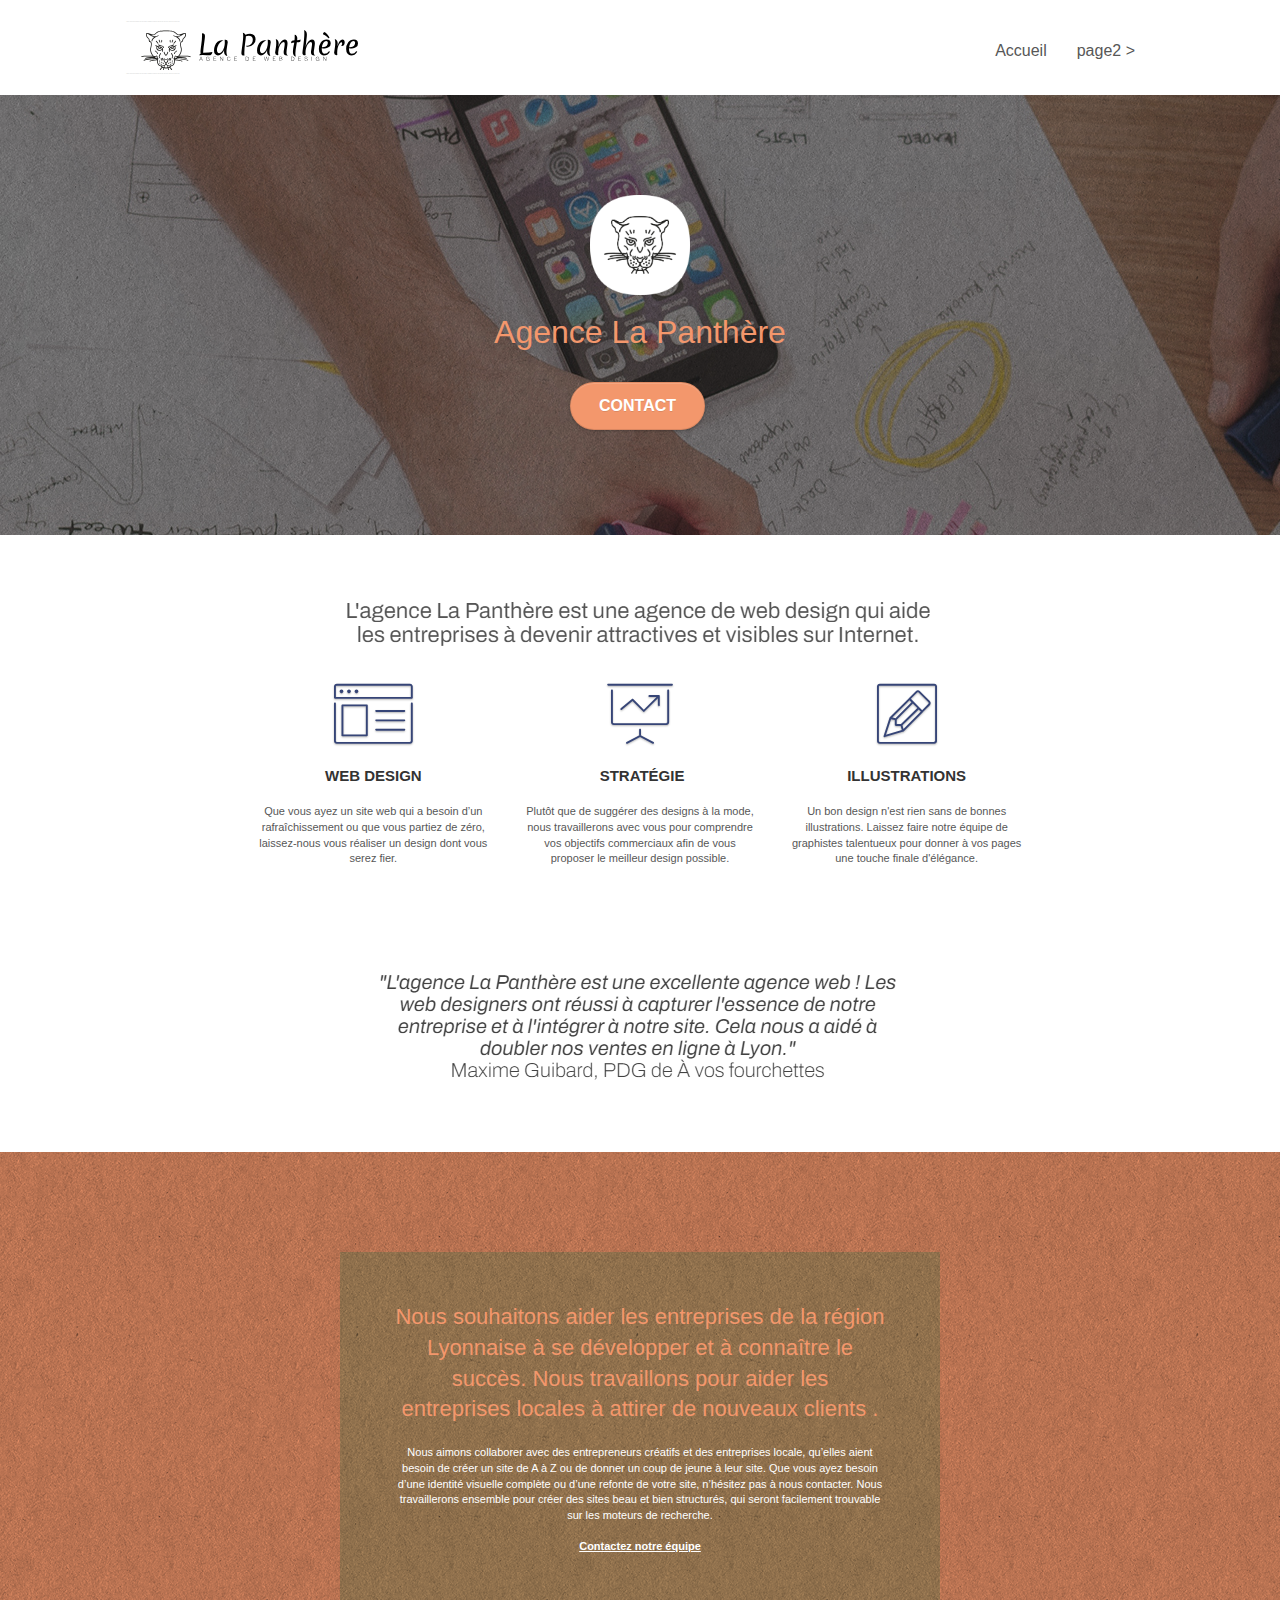
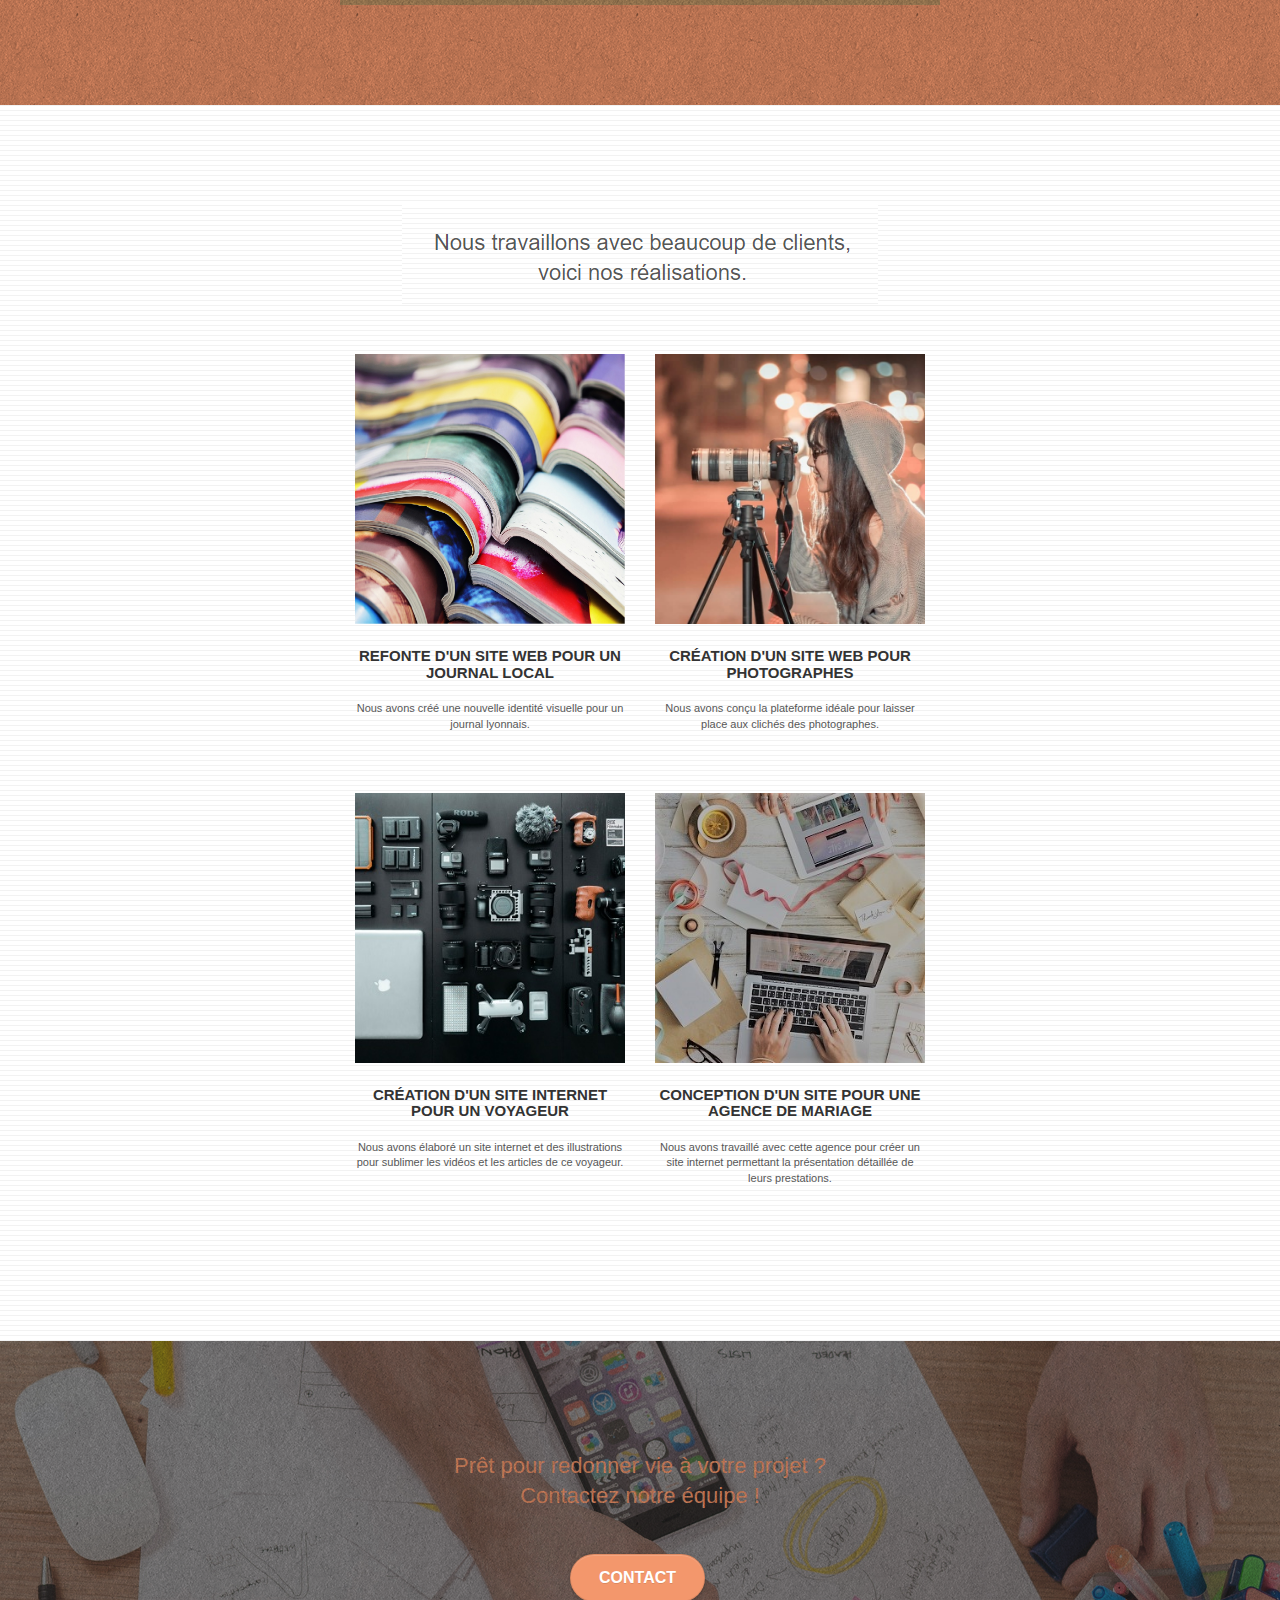
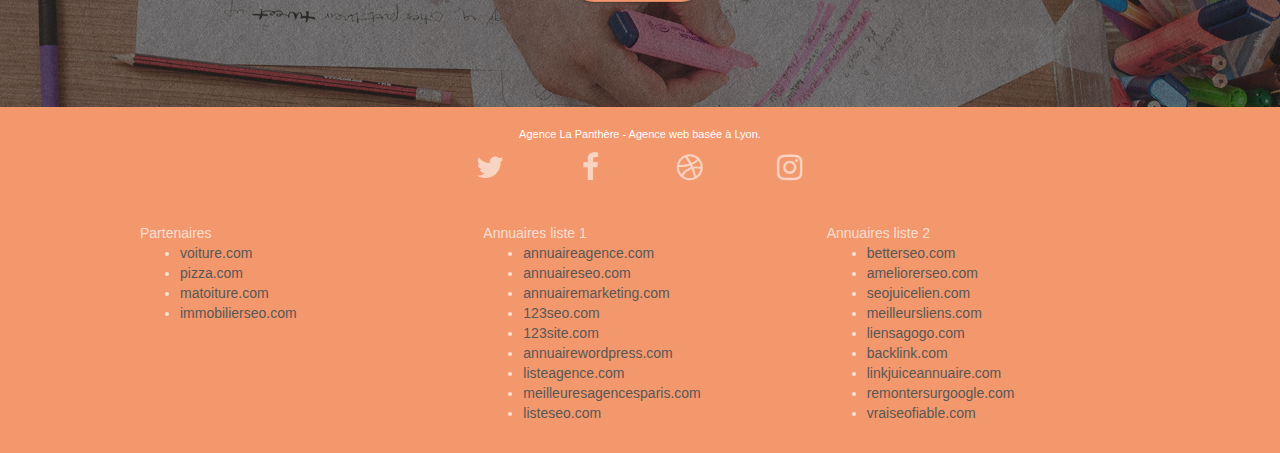
==== index.html @ a8683367 "first commit" ====
<!doctype html>
<html lang="Default">
<head>
    <meta charset="utf-8">
    <meta name="keywords" content="seo, google, site web, site internet, agence design paris, agence design, agence design,agence design,agence design,agence design,agence design,agence design,agence design,agence design">
    <meta name="description" content="">
    <meta name="viewport" content="width=device-width, initial-scale=1.0, viewport-fit=cover">
    <link rel="shortcut icon" type="image/png" href="favicon.jpg">
    
	<link rel="stylesheet" type="text/css" href="./css/bootstrap.css">
	<link rel="stylesheet" type="text/css" href="style.css">
	<link rel="stylesheet" type="text/css" href="./css/font-awesome.css">
	<link rel="stylesheet" type="text/css" href="./css/et-line.css">
	
    
	<script src="./js/jquery-2.1.0.js"></script>
	<script src="./js/bootstrap.js"></script>
	<script src="./js/blocs.js"></script>
	<script src="./js/jquery.touchSwipe.js" defer></script>
	<script src="./js/gmaps.js"></script>

    <title>.</title>

    
<!-- Analytics -->
 
<!-- Analytics END -->
    
</head>
<body>
<!-- Principal conteneur -->
<div class="page-container">
    
<!-- bloc-0 -->
<div class="bloc bgc-white l-bloc " id="bloc-0">
	<div class="container bloc-sm">

		<nav class="navbar row">
			<div class="navbar-header">
				<div class="keywords" style="color:#cccccc;font-size:1px;">Agence web à paris, stratégie web, web design, illustrations, design de site web, site web, web, internet, site internet, site</div>
				<a class="navbar-brand" href="index.html"><img src="img/agence-la-panthere-monochrome.svg" alt="paris web design logo agence web meilleure agence" height="40" /></a>
				<div class="keywords" style="color:#cccccc;font-size:1px;">Agence web à paris, stratégie web, web design, illustrations, design de site web, site web, web, internet, site internet, site</div>
				<button id="nav-toggle" type="button" class="ui-navbar-toggle navbar-toggle" data-toggle="collapse" data-target=".navbar-1">
					<span class="sr-only">Toggle navigation</span><span class="icon-bar"></span><span class="icon-bar"></span><span class="icon-bar"></span>
				</button>
			</div>
			<div class="collapse navbar-collapse navbar-1 special-dropdown-nav">
				<ul class="site-navigation nav navbar-nav">
					<li>
						<a href="index.html">Accueil</a>
					</li>
					<li>
					</li>
					<li>
						<a href="page2.html">page2 &gt;</a>
					</li>
				</ul>
			</div>
		</nav>
	</div>
</div>
<!-- bloc-0 END -->

<!-- bloc-1-presentation -->
<div class="bloc bgc-dark-slate-blue bg-banniere d-bloc bg-t-edge bloc-bg-texture texture-paper b-parallax" id="bloc-1-hero">
	<div class="container bloc-lg">
		<div class="row tight-width-whitespace">
			<div class="col-sm-12">
				<img src="img/logo.png" class="center-block image-resize-mode" width="100" alt="Agence La Panthère, agence web paris, création logo paris" />
				<h1 class="text-center hero-bloc-text tc-white ">
					Agence La Panthère
				</h1>
				<div class="text-center">
					<a href="page2.html" class="btn btn-lg btn-clean btn-rd cta-hero btn-atomic-tangerine" id="cta-hero">Contact</a>
				</div>
			</div>
		</div>
	</div>
</div>
<!-- bloc-1-presentation END -->

<!-- bloc-2-services -->
<div class="bloc bgc-white l-bloc" id="bloc-2-services">
	<div class="container bloc-md">
		<div class="row">
			<div class="col-sm-12 text-center">
				<img alt="agence web, agence web paris, web design paris, stratégie web" src="img/title.png" />
			</div>
		</div>
		<div class="row voffset-lg med-width-whitespace">
			<div class="col-sm-4">
				<div class="text-center">
					<span class="et-icon-browser sm-shadow icon-dark-slate-blue icons icon-lg"></span>
				</div>
				<h3 class="mg-md text-center">
					Web design
				</h3>
				<p class="text-center ">
					Que vous ayez un site web qui a besoin d&rsquo;un rafraîchissement ou que vous partiez de zéro, laissez-nous vous réaliser un design dont vous serez fier.
				</p>
			</div>
			<div class="col-sm-4">
				<div class="text-center">
					<span class="et-icon-presentation sm-shadow icon-dark-slate-blue icons icon-lg"></span>
				</div>
				<h3 class="mg-md text-center">
					&nbsp;Stratégie
				</h3>
				<p class="text-center ">
					Plutôt que de suggérer des designs à la mode, nous travaillerons avec vous pour comprendre vos objectifs commerciaux afin de vous proposer le meilleur design possible.<br>
				</p>
			</div>
			<div class="col-sm-4">
				<div class="text-center">
					<span class="et-icon-edit sm-shadow icon-dark-slate-blue icons icon-lg"></span>
				</div>
				<h3 class="mg-md text-center">
					Illustrations
				</h3>
				<p class="text-center ">
					Un bon design n'est rien sans de bonnes illustrations. Laissez faire notre équipe de graphistes talentueux pour donner à vos pages une touche finale d'élégance.
				</p>
			</div>
		</div>
		<div class="row voffset-lg voffset">
			<div class="col-xs-12 col-md-8 col-md-offset-2 text-center">
				<img alt="agence web, agence web paris, web design paris, stratégie web" src="img/citation.png" />

			</div>
		</div>
	</div>
</div>
<!-- bloc-2-services END -->

<!-- bloc-3-what-i-do -->
<div class="bloc tc-white bgc-atomic-tangerine bg-presentation d-bloc bloc-bg-texture texture-paper b-parallax" id="bloc-3-what-i-do">
	<div class="container bloc-lg">
		<div class="row tight-width-whitespace black-background">
			<div class="col-sm-12">
				<h2 class="mg-md text-center tc-white">
					Nous souhaitons aider les entreprises de la région Lyonnaise à se développer et à connaître le succès. Nous travaillons pour aider les entreprises locales à attirer de nouveaux clients .<br>
				</h2>
				<p class="text-center white">
					Nous aimons collaborer avec des entrepreneurs créatifs et des entreprises locale, qu’elles aient besoin de créer un site de A à Z ou de donner un coup de jeune à leur site. Que vous ayez besoin d’une identité visuelle complète ou d’une refonte de votre site, n’hésitez pas à nous contacter. Nous travaillerons ensemble pour créer des sites beau et bien structurés, qui seront facilement trouvable sur les moteurs de recherche. <br><br><a class="ltc-white bold-link" href="page2.html">Contactez notre équipe</a><br>
				</p>
			</div>
		</div>
	</div>
</div>
<!-- bloc-3-what-i-do END -->

<!-- bloc-4-portfolio -->
<div class="bloc bgc-white bg-lines-h2-bg bg-repeat l-bloc" id="bloc-4-portfolio">
	<div class="container bloc-lg">
		<div class="row">
			<div class="col-sm-12 text-center">
				<img alt="agence web, agence web paris, web design paris, stratégie web" src="img/title2.png" />
			</div>
		</div>
		<div class="row tight-width-whitespace portfolio-row">
			<div class="col-sm-6">
				<a href="#" data-lightbox="img/1.jpg" data-gallery-id="gallery-1" data-caption="Refonte d'un site web pour un journal local" data-frame="snapshot-lb"><img src="img/1.jpg" alt="paris web design logo agence web meilleure agence et refonte site web journal" class="img-responsive portfolio-thumb" /></a>
				<h3 class="mg-md text-center">
					Refonte d'un site web pour un journal local
				</h3>
				<p class="text-center">
					Nous avons créé une nouvelle identité visuelle pour un journal lyonnais.
				</p>
			</div>
			<div class="col-sm-6">
				<a href="#" data-lightbox="img/2.jpg" data-gallery-id="gallery-1" data-caption="Création d'un site web pour photographes" data-frame="snapshot-lb"><img src="img/2.jpg" class="img-responsive portfolio-thumb" alt="paris web design logo agence web meilleure agence, Création d'un site web pour photographes" /></a>
				<h3 class="mg-md text-center">
					Création d'un site web pour photographes
				</h3>
				<p class="text-center">
					Nous avons conçu la plateforme idéale pour laisser place aux clichés des photographes.
				</p>
			</div>
		</div>
		<div class="row tight-width-whitespace portfolio-row">
			<div class="col-sm-6">
				<a href="#" data-lightbox="img/3.bmp" data-gallery-id="gallery-1" data-caption="Création d'un site internet pour un voyageur" data-frame="snapshot-lb"><img src="img/3.bmp" class="img-responsive portfolio-thumb" alt="paris web design logo agence web meilleure agence, Création d'un site web pour voyageur"/></a>
				<h3 class="mg-md text-center">
					Création d'un site internet pour un voyageur
				</h3>
				<p class="text-center">
					Nous avons élaboré un site internet et des illustrations pour sublimer les vidéos et les articles de ce voyageur.
				</p>
			</div>
			<div class="col-sm-6">
				<a href="#" data-lightbox="img/4.bmp" data-gallery-id="gallery-1" data-caption="Conception d'un site pour une agence de mariage" data-frame="snapshot-lb"><img src="img/4.bmp" class="img-responsive portfolio-thumb" alt="paris web design logo agence web meilleure agence, Création d'un site web pour agence de mariage" /></a>
				<h3 class="mg-md text-center">
					Conception d'un site pour une agence de mariage
				</h3>
				<p class="text-center">
					Nous avons travaillé avec cette agence pour créer un site internet permettant la présentation détaillée de leurs prestations.
				</p>
			</div>
		</div>
	</div>
</div>
<!-- bloc-4-portfolio END -->

<!-- bloc-5-cta -->
<div class="bloc bgc-dark-slate-blue bg-banniere d-bloc bloc-bg-texture texture-paper" id="bloc-5-cta">
	<div class="container bloc-lg">
		<div class="row">
			<h2 class="mg-md text-center tc-white">
				Prêt pour redonner vie à votre projet ?<br>Contactez notre équipe !
			</h2>
			<div class="col-sm-12 text-center">
				<a href="page2.html" class="btn btn-atomic-tangerine btn-clean btn-rd btn-lg cta-hero">Contact</a>
			</div>
		</div>
	</div>
</div>
<!-- bloc-5-cta END -->

<!-- Footer - bloc-8 -->
<div class="bloc bgc-atomic-tangerine d-bloc" id="bloc-8">
	<div class="container bloc-sm">
		<div class="row">
			<div class="col-sm-12">
				<p class="text-center white">
					Agence La Panthère - Agence web basée à Lyon.<br>
				</p>
				<div class="row row-no-gutters social">
					<div class="col-sm-3">
						<div class="text-center">
							<a class="social" href="index.html"><span class="fa fa-twitter icon-md"></span></a>
						</div>
					</div>
					<div class="col-sm-3">
						<div class="text-center">
							<a class="social" href="index.html"><span class="fa fa-facebook icon-md"></span></a>
						</div>
					</div>
					<div class="col-sm-3">
						<div class="text-center">
							<a class="social" href="index.html"><span class="fa fa-dribbble icon-md"></span></a>
						</div>
					</div>
					<div class="col-sm-3">
						<div class="text-center">
							<a class="social" href="index.html"><span class="fa fa-instagram icon-md"></span></a>
						</div>
					</div>
					<div class="keywords" style="color:#F3976C;">Agence web à paris, stratégie web, web design, illustrations, design de site web, site web, web, internet, site internet, site</div>
				</div>
				<div class="row">
					<div class="col-sm-4">
						Partenaires
							<ul>
								<li><a href="voiture.com">voiture.com</a></li>
								<li><a href="pizza.com">pizza.com</a></li>
								<li><a href="matoiture.com">matoiture.com</a></li>
								<li><a href="immobilierseo.com">immobilierseo.com</a></li>
							</ul>		
					</div>
					<div class="col-sm-4">
						Annuaires liste 1
						<ul>
							<li><a href="annuaireagence.com">annuaireagence.com</a></li>
							<li><a href="annuaireseo.com">annuaireseo.com</a></li>
							<li><a href="annuairemarketing.com">annuairemarketing.com</a></li>
							<li><a href="123seoture.com">123seo.com</a></li>
							<li><a href="123site.com">123site.com</a></li>
							<li><a href="annuairewordpress.com">annuairewordpress.com</a></li>
							<li><a href="listeagence.com">listeagence.com</a></li>
							<li><a href="meilleuresagencesparis.com">meilleuresagencesparis.com</a></li>
							<li><a href="listeseo.com">listeseo.com</a></li>
						</ul>
					</div>
					<div class="col-sm-4">
						Annuaires liste 2
						<ul>
							<li><a href="betterseo.com">betterseo.com</a></li>
							<li><a href="ameliorerseo.com">ameliorerseo.com</a></li>
							<li><a href="seojuicelien.com">seojuicelien.com</a></li>
							<li><a href="meilleursliens.com">meilleursliens.com</a></li>
							<li><a href="liensagogo.com">liensagogo.com</a></li>
							<li><a href="backlink.com">backlink.com</a></li>
							<li><a href="linkjuiceannuaire.com">linkjuiceannuaire.com</a></li>
							<li><a href="remontersurgoogle.com">remontersurgoogle.com</a></li>
							<li><a href="vraiseofiable.com">vraiseofiable.com</a></li>
						</ul>
					</div>
				</div>
			</div>
		</div>
	</div>
</div>
<!-- Footer - bloc-8 END -->

</div>
<!-- Principal conteneur END -->
    

</body>
</html>
---- style.css ----
body {
    margin: 0;
    padding: 0;
    background: #FFF;
    overflow-x: hidden;
    -webkit-font-smoothing: antialiased;
    -moz-osx-font-smoothing: grayscale;
}

a,
button {
    transition: all .3s ease-in-out;
    outline: none!important;
}

a:hover {
    text-decoration: none;
    cursor: pointer;
}

#page-loading-blocs-notifaction {
    position: fixed;
    top: 0;
    bottom: 0;
    width: 100%;
    z-index: 100000;
    background: #FFFFFF url("img/pageload-spinner.gif") no-repeat center center;
}

.bloc {
    width: 100%;
    clear: both;
    background: 50% 50% no-repeat;
    padding: 0 50px;
    -webkit-background-size: cover;
    -moz-background-size: cover;
    -o-background-size: cover;
    background-size: cover;
    position: relative;
}

.bloc .container {
    padding-left: 0;
    padding-right: 0;
}

.bloc-lg {
    padding: 100px 50px;
}

.bloc-md {
    padding: 50px;
}

.bloc-sm {
    padding: 20px 50px;
}

.bg-center,
.bg-l-edge,
.bg-r-edge,
.bg-t-edge,
.bg-b-edge,
.bg-tl-edge,
.bg-bl-edge,
.bg-tr-edge,
.bg-br-edge,
.bg-repeat {
    -webkit-background-size: auto!important;
    -moz-background-size: auto!important;
    -o-background-size: auto!important;
    background-size: auto!important;
}

.bg-repeat {
    background: repeat;
}

.bg-t-edge {
    background: top no-repeat;
}

.bloc-bg-texture::before {
    content: "";
    background-size: 2px 2px;
    position: absolute;
    top: 0;
    bottom: 0;
    left: 0;
    right: 0;
}

.texture-paper::before {
    background: url("img/texture-paper.png");
    background-size: 280px 280px;
}

.b-parallax {
    background-attachment: fixed;
}

.d-bloc {
    color: rgba(255, 255, 255, .7);
}

.d-bloc button:hover {
    color: rgba(255, 255, 255, .9);
}

.d-bloc .icon-round,
.d-bloc .icon-square,
.d-bloc .icon-rounded,
.d-bloc .icon-semi-rounded-a,
.d-bloc .icon-semi-rounded-b {
    border-color: rgba(255, 255, 255, .9);
}

.d-bloc .divider-h span {
    border-color: rgba(255, 255, 255, .2);
}

.d-bloc .a-btn,
.d-bloc .navbar a,
.d-bloc .navbar-brand,
.d-bloc a .icon-sm,
.d-bloc a .icon-md,
.d-bloc a .icon-lg,
.d-bloc a .icon-xl,
.d-bloc h1 a,
.d-bloc h2 a,
.d-bloc h3 a,
.d-bloc h4 a,
.d-bloc h5 a,
.d-bloc h6 a,
.d-bloc p a {
    color: rgba(255, 255, 255, .6);
}

.d-bloc .a-btn:hover,
.d-bloc .navbar a:hover,
.d-bloc .navbar-brand:hover,
.d-bloc a:hover .icon-sm,
.d-bloc a:hover .icon-md,
.d-bloc a:hover .icon-lg,
.d-bloc a:hover .icon-xl,
.d-bloc h1 a:hover,
.d-bloc h2 a:hover,
.d-bloc h3 a:hover,
.d-bloc h4 a:hover,
.d-bloc h5 a:hover,
.d-bloc h6 a:hover,
.d-bloc p a:hover {
    color: rgba(255, 255, 255, 1);
}

.d-bloc .navbar-toggle .icon-bar {
    background: rgba(255, 255, 255, 1);
}

.d-bloc .btn-wire,
.d-bloc .btn-wire:hover {
    color: rgba(255, 255, 255, 1);
    border-color: rgba(255, 255, 255, 1);
}

.d-bloc .panel {
    color: rgba(0, 0, 0, .5);
}

.d-bloc .panel button:hover {
    color: rgba(0, 0, 0, .7);
}

.d-bloc .panel icon {
    border-color: rgba(0, 0, 0, .7);
}

.d-bloc .panel .divider-h span {
    border-color: rgba(0, 0, 0, .1);
}

.d-bloc .panel .a-btn {
    color: rgba(0, 0, 0, .6);
}

.d-bloc .panel .a-btn:hover {
    color: rgba(0, 0, 0, 1);
}

.d-bloc .panel .btn-wire,
.d-bloc .panel .btn-wire:hover {
    color: rgba(0, 0, 0, .7);
    border-color: rgba(0, 0, 0, .3);
}

.d-bloc .panel,
.l-bloc {
    color: rgba(0, 0, 0, .5);
}

.d-bloc .panel button:hover,
.l-bloc button:hover {
    color: rgba(0, 0, 0, .7);
}

.l-bloc .icon-round,
.l-bloc .icon-square,
.l-bloc .icon-rounded,
.l-bloc .icon-semi-rounded-a,
.l-bloc .icon-semi-rounded-b {
    border-color: rgba(0, 0, 0, .7);
}

.d-bloc .panel .divider-h span,
.l-bloc .divider-h span {
    border-color: rgba(0, 0, 0, .1);
}

.d-bloc .panel .a-btn,
.l-bloc .a-btn,
.l-bloc .navbar a,
.l-bloc .navbar-brand,
.l-bloc a .icon-sm,
.l-bloc a .icon-md,
.l-bloc a .icon-lg,
.l-bloc a .icon-xl,
.l-bloc h1 a,
.l-bloc h2 a,
.l-bloc h3 a,
.l-bloc h4 a,
.l-bloc h5 a,
.l-bloc h6 a,
.l-bloc p a {
    color: rgba(0, 0, 0, .6);
}

.d-bloc .panel .a-btn:hover,
.l-bloc .a-btn:hover,
.l-bloc .navbar a:hover,
.l-bloc .navbar-brand:hover,
.l-bloc a:hover .icon-sm,
.l-bloc a:hover .icon-md,
.l-bloc a:hover .icon-lg,
.l-bloc a:hover .icon-xl,
.l-bloc h1 a:hover,
.l-bloc h2 a:hover,
.l-bloc h3 a:hover,
.l-bloc h4 a:hover,
.l-bloc h5 a:hover,
.l-bloc h6 a:hover,
.l-bloc p a:hover {
    color: rgba(0, 0, 0, 1);
}

.l-bloc .navbar-toggle .icon-bar {
    color: rgba(0, 0, 0, .6);
}

.d-bloc .panel .btn-wire,
.d-bloc .panel .btn-wire:hover,
.l-bloc .btn-wire,
.l-bloc .btn-wire:hover {
    color: rgba(0, 0, 0, .7);
    border-color: rgba(0, 0, 0, .3);
}

.voffset {
    margin-top: 30px;
}

.voffset-lg {
    margin-top: 80px;
}

.row-no-gutters {
    margin-right: 0;
    margin-left: 0;
}

.row.row-no-gutters > [class^="col-"],
.row.row-no-gutters > [class*=" col-"] {
    padding-right: 0;
    padding-left: 0;
}

#bloc-1-hero h1 {
    font-size: 32px;
}

.navbar {
    margin-bottom: 0;
    z-index: 1;
}

.navbar-brand {
    height: auto;
    padding: 3px 15px;
    font-size: 25px;
    font-weight: normal;
    font-weight: 600;
    line-height: 44px;
}

.navbar-brand img {
    max-height: 200px;
    margin: 0 5px 0 0;
    display: inline;
}

.navbar-brand img[src$=svg] {
    min-width: 100px;
}

.nav-center .navbar-brand img {
    margin: 0;
}

.navbar .nav {
    padding-top: 2px;
    margin-right: -16px;
    float: right;
    z-index: 1;
}

.nav > li {
    float: left;
    margin-top: 4px;
    font-size: 16px;
}

.navbar-nav .open .dropdown-menu > li > a {
    text-align: inherit;
}

.nav > li a:hover,
.nav > li a:focus {
    background: transparent;
}

.navbar-toggle {
    margin: 10px 10px 0 0;
    border: 0px;
}

.navbar-toggle:hover {
    background: transparent!important;
}

.navbar-toggle .icon-bar {
    background-color: rgba(0, 0, 0, .5);
    width: 26px;
}

.nav-invert .navbar .nav {
    float: left;
}

.nav-invert .navbar-header,
.nav-invert .navbar-brand {
    float: right;
    position: relative;
    z-index: 2;
}

@media (min-width: 768px) {
    .site-navigation {
        position: absolute;
        top: 50%;
        right: 20px;
        transform: translate(0, -50%);
        -webkit-transform: translateY(-50%);
    }
    .nav > li .dropdown-menu a,
    .nav > li .dropdown-menu a:hover {
        color: #484848;
    }
    .nav-invert .site-navigation {
        left: 0;
        right: 0;
    }
    .nav-center {
        text-align: center;
    }
    .nav-center .navbar-header {
        width: 100%;
    }
    .nav-center .navbar-header,
    .nav-center .navbar-brand,
    .nav-center .nav > li {
        float: none;
        display: inline-block;
    }
    .nav-center .site-navigation {
        position: relative;
        width: 100%;
        right: 0;
        margin-right: 0px;
        margin-top: 20px;
    }
    .nav-center.mini-nav .navbar-toggle {
        float: none;
        margin: 10px auto 0;
    }
}

.nav > li > .dropdown a {
    background: none!important;
    display: block;
    padding: 14px 15px;
}

nav .caret {
    margin: 0 5px;
}

.dropdown-menu .dropdown-menu {
    top: -8px;
    left: 100%;
}

.dropdown-menu .dropmenu-flow-right {
    top: 100%;
    left: 0;
    margin-left: -1px;
    border-top-left-radius: 0;
    border-top-right-radius: 0;
}

.dropdown-menu .dropdown span {
    border: 4px solid black;
    border-top-color: transparent;
    border-right-color: transparent;
    border-bottom-color: transparent;
    margin: 6px -5px 0 0!important;
    float: right;
}

.mg-md {
    margin-top: 10px;
    margin-bottom: 20px;
}

.mg-lg {
    margin-top: 10px;
    margin-bottom: 40px;
}

.btn {
    margin: 0 5px 5px 0;
}

.btn.pull-right {
    margin: 0 0 5px 5px;
}

.btn-d,
.btn-d:hover,
.btn-d:focus {
    color: #FFF;
    background: rgba(0, 0, 0, .3);
}

button {
    outline: none!important;
}

.btn-rd {
    border-radius: 40px;
}

.btn-clean {
    border: 1px solid rgba(0, 0, 0, .08);
    border-bottom-color: rgba(0, 0, 0, .1);
    text-shadow: 0 1px 0 rgba(0, 0, 1, .1);
    box-shadow: 0 1px 3px rgba(0, 0, 1, .25), inset 0 1px 0 0 rgba(255, 255, 255, .15);
}

.icon-md {
    font-size: 30px!important;
}

.icon-lg {
    font-size: 60px!important;
}

.sm-shadow {
    text-shadow: 0 1px 2px rgba(0, 0, 0, .3);
}

.panel-sq,
.panel-sq .panel-heading,
.panel-sq .panel-footer {
    border-radius: 0;
}

.panel-rd {
    border-radius: 30px;
}

.panel-rd .panel-heading {
    border-radius: 29px 29px 0 0;
}

.panel-rd .panel-footer {
    border-radius: 0 0 29px 29px;
}

.form-control {
    border-color: rgba(0, 0, 0, .1);
    box-shadow: none;
}

.scrollToTop {
    width: 40px;
    height: 40px;
    position: fixed;
    bottom: 20px;
    right: 20px;
    opacity: 0;
    z-index: 500;
    transition: all .3s ease-in-out;
}

.scrollToTop span {
    margin-top: 6px;
}

.showScrollTop {
    font-size: 14px;
    opacity: 1;
}

a[data-lightbox] {
    position: relative;
    display: block;
    text-align: center;
}

a[data-lightbox]:hover::before {
    content: "+";
    font-family: "HelveticaNeue-Light", "Helvetica Neue Light", "Helvetica Neue", Helvetica, Arial;
    font-size: 32px;
    width: 50px;
    height: 50px;
    margin-left: -25px;
    border-radius: 50%;
    background: rgba(0, 0, 0, .6);
    color: #FFF;
    font-weight: 100;
    z-index: 1;
    position: absolute;
    top: 50%;
    transform: translateY(-50%);
    -webkit-transform: translateY(-50%);
}

a[data-lightbox]:hover img {
    opacity: 0.6;
    -webkit-animation-fill-mode: none;
    animation-fill-mode: none;
}

#lightbox-modal {
    display: flex;
    align-items: center;
}

#lightbox-modal .modal-dialog {
    width: 90%;
    max-width: 900px;
    margin: 0 auto 0;
}

#lightbox-modal .modal-dialog img {
    max-height: 90vh;
    margin: 0 auto;
}

.lightbox-caption {
    padding: 20px;
    color: #FFF;
    background: rgba(0, 0, 0, .5);
    position: absolute;
    left: 15px;
    right: 15px;
    bottom: 5px;
}

.close-lightbox {
    color: #FFF;
    font-size: 30px;
    position: absolute;
    top: 20px;
    right: 20px;
    z-index: 20;
    background: rgba(0, 0, 0, .5);
    border: none;
    line-height: 30px;
    padding: 0 9px 5px;
    opacity: 0.3;
}

.close-lightbox:hover,
.next-lightbox:hover,
.prev-lightbox:hover {
    opacity: 1.0;
    color: #FFF;
}

.next-lightbox,
.prev-lightbox {
    font-size: 20px;
    color: rgba(255, 255, 255, .9);
    background: rgba(0, 0, 0, .5);
    transition: all .2s ease-in-out;
    position: absolute;
    top: 45%;
    z-index: 1;
    opacity: 0.4;
}

.next-lightbox {
    padding: 6px 8px 1px 13px;
    right: 25px;
}

.prev-lightbox {
    padding: 6px 13px 1px 10px;
    left: 25px;
}

.snapshot-lb .modal-body {
    padding-bottom: 45px;
}

.snapshot-lb .lightbox-caption {
    padding: 0;
    color: rgba(0, 0, 0, .5);
    background: none;
}

h1,
h2,
h3,
h4,
h5,
h6,
p,
label,
.btn,
a {
    font-family: "helvetica";
    font-weight: 400;
    color: #575757!important;
}

.container {
    max-width: 1000px;
}

.hero-bloc-text {
    font-size: 38px;
}

.hero-bloc-text-sub {
    font-size: 36px;
}

.statement-bloc-text {
    line-height: 26px;
    font-style: italic;
    font-size: 20px;
    text-align: center;
    font-weight: lighter;
    max-width: 520px;
    margin: auto auto auto auto;
}

p {
    font-size: 11px;
}

.tight-width-whitespace {
    max-width: 600px;
    margin: auto auto auto auto;
}

.h1 {
    font-size: 20px;
    font-family: "Open Sans";
}

.cta-hero {
    margin-top: 22px;
    color: #FFFFFF!important;
    text-transform: uppercase;
    padding: 12px 28px 12px 28px;
    font-size: 16px;
    font-weight: 700;
}

.social {
    max-width: 400px;
    margin: auto auto auto auto;
}

h2 {
    font-size: 22px;
    line-height: 1.4em;
}

h3 {
    font-size: 15px;
    text-transform: uppercase;
    font-weight: 700;
    color: #333333!important;
}

.med-width-whitespace {
    max-width: 800px;
    margin: auto auto auto auto;
    box-shadow: 0px 0px 0px #000000;
}

h1 {
    color: #333333!important;
}

h4 {
    color: #333333!important;
}

.icons {
    margin-bottom: 14px;
    margin-top: 24px;
}

.white {
    color: #FFFFFF!important;
}

.portfolio-thumb {
    margin-bottom: 24px;
}

.portfolio-row {
    margin-bottom: 44px;
    margin-top: 50px;
}

.avatar {
    box-shadow: 0px 4px 9px rgba(0, 0, 0, 0.3);
}

.black-background {
    background-color: rgba(165, 147, 99, 0.7);
    padding: 40px 40px 40px 40px;
}

.bold-link {
    font-weight: 900;
    text-decoration: underline!important;
}

.bgc-white {
    background-color: #FFFFFF;
}

.bgc-dark-slate-blue {
    background-color: #364577;
}

.bgc-atomic-tangerine {
    background-color: #F3976C;
}

.tc-white {
    color: #F3976C!important;
}

.btn-atomic-tangerine {
    background: #F3976C;
    color: #FFFFFF!important;
}

.btn-atomic-tangerine:hover {
    background: #c27956!important;
    color: #FFFFFF!important;
}

.ltc-white {
    color: #FFFFFF!important;
}

.ltc-white:hover {
    color: #cccccc!important;
}

.ltc-atomic-tangerine {
    color: #F3976C!important;
}

.ltc-atomic-tangerine:hover {
    color: #c27956!important;
}

.icon-dark-slate-blue {
    color: #364577!important;
    border-color: #364577!important;
}

.bg-dots-bg {
    background-image: url("img/dots-bg.png");
}

.bg-lines-h2-bg {
    background-image: url("img/lines-h2-bg.png");
}

.bg-banniere {
    background-image: url("img/agence-la-panthere.jpg");
}

.bg-presentation {
    background-image: url("img/image-de-presentation.bmp");
}

@media (max-width: 1024px) {
    .bloc {
        padding-left: 20px;
        padding-right: 20px;
    }
    .bloc.full-width-bloc,
    .bloc-tile-2.full-width-bloc .container,
    .bloc-tile-3.full-width-bloc .container,
    .bloc-tile-4.full-width-bloc .container {
        padding-left: 0;
        padding-right: 0;
    }
}

@media (max-width: 992px) and (min-width: 768px) {
    .navbar .nav {
        max-width: 80%
    }
    .nav-center.navbar .nav {
        max-width: 100%
    }
}

@media only screen and (min-device-width: 768px) and (max-device-width: 1024px) and (orientation: landscape) {
    .b-parallax {
        background-attachment: scroll;
    }
}

@media only screen and (min-device-width: 1024px) and (max-device-width: 1366px) and (-webkit-min-device-pixel-ratio: 1.5) {
    .b-parallax {
        background-attachment: scroll;
    }
}

@media (max-width: 991px) {
    .container {
        width: 100%;
    }
    .b-parallax {
        background-attachment: scroll;
    }
    .page-container,
    #hero-bloc {
        overflow-x: hidden;
        position: relative;
    }
    .bloc {
        padding-left: constant(safe-area-inset-left);
        padding-right: constant(safe-area-inset-right);
    }
    .bloc-group,
    .bloc-group .bloc {
        display: block;
        width: 100%;
    }
    .bloc-fill-screen .fill-bloc-top-edge,
    .bloc-fill-screen .fill-bloc-bottom-edge {
        padding: 0 20px;
        padding-left: constant(safe-area-inset-left);
        padding-right: constant(safe-area-inset-right);
    }
}

@media (max-width: 767px) {
    .page-container {
        overflow-x: hidden;
        position: relative;
    }
    h1,
    h2,
    h3,
    h4,
    h5,
    h6,
    p,
    #disqus_thread {
        padding-left: 10px!important;
        padding-right: 10px!important;
    }
    .b-parallax {
        background-attachment: scroll;
    }
    .navbar .nav {
        padding-top: 0;
        border-top: 1px solid rgba(0, 0, 0, .2);
        float: none!important;
    }
    .navbar.row {
        margin-left: 0;
        margin-right: 0;
    }
    .site-navigation {
        position: inherit;
        transform: none;
        -webkit-transform: none;
        -ms-transform: none;
    }
    .nav > li {
        margin-top: 0;
        border-bottom: 1px solid rgba(0, 0, 0, .1);
        background: rgba(0, 0, 0, .05);
        text-align: left;
        padding-left: 15px;
        width: 100%;
    }
    .nav > li:hover {
        background: rgba(0, 0, 0, .08);
    }
    .dropdown .dropdown a .caret {
        float: none;
        margin: 5px 0 0 10px!important;
        border: 4px solid black;
        border-bottom-color: transparent;
        border-right-color: transparent;
        border-left-color: transparent;
    }
    #hero-bloc .navbar .nav {
        background: rgba(0, 0, 0, .8);
    }
    #hero-bloc .navbar .nav a {
        color: rgba(255, 255, 255, .6);
    }
    .hero {
        padding: 50px 0;
    }
    .hero-nav {
        left: -1px;
        right: -1px;
    }
    .navbar-collapse {
        padding: 0;
        overflow-x: hidden;
        -webkit-box-shadow: none;
        box-shadow: none;
    }
    .navbar-brand img {
        max-height: 40px;
        width: auto;
    }
    .nav-invert .navbar-header {
        float: none;
        width: 100%;
    }
    .nav-invert .navbar-toggle {
        float: left;
        margin-left: 10px;
    }
    .bloc {
        padding-left: 0;
        padding-right: 0;
    }
    .bloc-xxl,
    .bloc-xl,
    .bloc-lg {
        padding: 40px 0;
    }
    .bloc-sm,
    .bloc-md {
        padding-left: 0;
        padding-right: 0;
    }
    .bloc-tile-2 .container,
    .bloc-tile-3 .container,
    .bloc-tile-4 .container,
    .bloc-fill-screen .fill-bloc-top-edge,
    .bloc-fill-screen .fill-bloc-bottom-edge {
        padding-left: 0;
        padding-right: 0;
    }
    .a-block {
        padding: 0 10px;
    }
    .btn-dwn {
        display: none;
    }
    .voffset {
        margin-top: 5px;
    }
    .voffset-md {
        margin-top: 20px;
    }
    .voffset-lg {
        margin-top: 30px;
    }
    form {
        padding: 5px;
    }
    .close-lightbox {
        display: inline-block;
    }
    .blocsapp-device-iphone5 {
        background-size: 216px 425px;
        padding-top: 60px;
        width: 216px;
        height: 425px;
    }
    .blocsapp-device-iphone5 img {
        width: 180px;
        height: 320px;
    }
}

@media (max-width: 400px) {
    .bloc {
        padding-left: 0;
        padding-right: 0;
    }
}

@media (max-width: 767px) {
    .bloc-mob-center-text {
        text-align: center;
    }
}
---- css/et-line.css ----
@font-face {
    font-family: et-line;
    src: url(../fonts/et-line.eot);
    src: url(../fonts/et-line.eot?#iefix) format('embedded-opentype'), url(../fonts/et-line.woff) format('woff'), url(../fonts/et-line.ttf) format('truetype'), url(../fonts/et-line.svg#et-line) format('svg');
    font-weight: 400;
    font-style: normal
}

.et-icon-adjustments,
.et-icon-alarmclock,
.et-icon-anchor,
.et-icon-aperture,
.et-icon-attachment,
.et-icon-bargraph,
.et-icon-basket,
.et-icon-beaker,
.et-icon-bike,
.et-icon-book-open,
.et-icon-briefcase,
.et-icon-browser,
.et-icon-calendar,
.et-icon-camera,
.et-icon-caution,
.et-icon-chat,
.et-icon-circle-compass,
.et-icon-clipboard,
.et-icon-clock,
.et-icon-cloud,
.et-icon-compass,
.et-icon-desktop,
.et-icon-dial,
.et-icon-document,
.et-icon-documents,
.et-icon-download,
.et-icon-dribbble,
.et-icon-edit,
.et-icon-envelope,
.et-icon-expand,
.et-icon-facebook,
.et-icon-flag,
.et-icon-focus,
.et-icon-gears,
.et-icon-genius,
.et-icon-gift,
.et-icon-global,
.et-icon-globe,
.et-icon-googleplus,
.et-icon-grid,
.et-icon-happy,
.et-icon-hazardous,
.et-icon-heart,
.et-icon-hotairballoon,
.et-icon-hourglass,
.et-icon-key,
.et-icon-laptop,
.et-icon-layers,
.et-icon-lifesaver,
.et-icon-lightbulb,
.et-icon-linegraph,
.et-icon-linkedin,
.et-icon-lock,
.et-icon-magnifying-glass,
.et-icon-map,
.et-icon-map-pin,
.et-icon-megaphone,
.et-icon-mic,
.et-icon-mobile,
.et-icon-newspaper,
.et-icon-notebook,
.et-icon-paintbrush,
.et-icon-paperclip,
.et-icon-pencil,
.et-icon-phone,
.et-icon-picture,
.et-icon-pictures,
.et-icon-piechart,
.et-icon-presentation,
.et-icon-pricetags,
.et-icon-printer,
.et-icon-profile-female,
.et-icon-profile-male,
.et-icon-puzzle,
.et-icon-quote,
.et-icon-recycle,
.et-icon-refresh,
.et-icon-ribbon,
.et-icon-rss,
.et-icon-sad,
.et-icon-scissors,
.et-icon-scope,
.et-icon-search,
.et-icon-shield,
.et-icon-speedometer,
.et-icon-strategy,
.et-icon-streetsign,
.et-icon-tablet,
.et-icon-target,
.et-icon-telescope,
.et-icon-toolbox,
.et-icon-tools,
.et-icon-tools-2,
.et-icon-trophy,
.et-icon-tumblr,
.et-icon-twitter,
.et-icon-upload,
.et-icon-video,
.et-icon-wallet,
.et-icon-wine {
    font-family: et-line;
    speak: none;
    font-style: normal;
    font-weight: 400;
    font-variant: normal;
    text-transform: none;
    line-height: 1;
    -webkit-font-smoothing: antialiased;
    -moz-osx-font-smoothing: grayscale;
    display: inline-block
}

.et-icon-mobile:before {
    content: "\e000"
}

.et-icon-laptop:before {
    content: "\e001"
}

.et-icon-desktop:before {
    content: "\e002"
}

.et-icon-tablet:before {
    content: "\e003"
}

.et-icon-phone:before {
    content: "\e004"
}

.et-icon-document:before {
    content: "\e005"
}

.et-icon-documents:before {
    content: "\e006"
}

.et-icon-search:before {
    content: "\e007"
}

.et-icon-clipboard:before {
    content: "\e008"
}

.et-icon-newspaper:before {
    content: "\e009"
}

.et-icon-notebook:before {
    content: "\e00a"
}

.et-icon-book-open:before {
    content: "\e00b"
}

.et-icon-browser:before {
    content: "\e00c"
}

.et-icon-calendar:before {
    content: "\e00d"
}

.et-icon-presentation:before {
    content: "\e00e"
}

.et-icon-picture:before {
    content: "\e00f"
}

.et-icon-pictures:before {
    content: "\e010"
}

.et-icon-video:before {
    content: "\e011"
}

.et-icon-camera:before {
    content: "\e012"
}

.et-icon-printer:before {
    content: "\e013"
}

.et-icon-toolbox:before {
    content: "\e014"
}

.et-icon-briefcase:before {
    content: "\e015"
}

.et-icon-wallet:before {
    content: "\e016"
}

.et-icon-gift:before {
    content: "\e017"
}

.et-icon-bargraph:before {
    content: "\e018"
}

.et-icon-grid:before {
    content: "\e019"
}

.et-icon-expand:before {
    content: "\e01a"
}

.et-icon-focus:before {
    content: "\e01b"
}

.et-icon-edit:before {
    content: "\e01c"
}

.et-icon-adjustments:before {
    content: "\e01d"
}

.et-icon-ribbon:before {
    content: "\e01e"
}

.et-icon-hourglass:before {
    content: "\e01f"
}

.et-icon-lock:before {
    content: "\e020"
}

.et-icon-megaphone:before {
    content: "\e021"
}

.et-icon-shield:before {
    content: "\e022"
}

.et-icon-trophy:before {
    content: "\e023"
}

.et-icon-flag:before {
    content: "\e024"
}

.et-icon-map:before {
    content: "\e025"
}

.et-icon-puzzle:before {
    content: "\e026"
}

.et-icon-basket:before {
    content: "\e027"
}

.et-icon-envelope:before {
    content: "\e028"
}

.et-icon-streetsign:before {
    content: "\e029"
}

.et-icon-telescope:before {
    content: "\e02a"
}

.et-icon-gears:before {
    content: "\e02b"
}

.et-icon-key:before {
    content: "\e02c"
}

.et-icon-paperclip:before {
    content: "\e02d"
}

.et-icon-attachment:before {
    content: "\e02e"
}

.et-icon-pricetags:before {
    content: "\e02f"
}

.et-icon-lightbulb:before {
    content: "\e030"
}

.et-icon-layers:before {
    content: "\e031"
}

.et-icon-pencil:before {
    content: "\e032"
}

.et-icon-tools:before {
    content: "\e033"
}

.et-icon-tools-2:before {
    content: "\e034"
}

.et-icon-scissors:before {
    content: "\e035"
}

.et-icon-paintbrush:before {
    content: "\e036"
}

.et-icon-magnifying-glass:before {
    content: "\e037"
}

.et-icon-circle-compass:before {
    content: "\e038"
}

.et-icon-linegraph:before {
    content: "\e039"
}

.et-icon-mic:before {
    content: "\e03a"
}

.et-icon-strategy:before {
    content: "\e03b"
}

.et-icon-beaker:before {
    content: "\e03c"
}

.et-icon-caution:before {
    content: "\e03d"
}

.et-icon-recycle:before {
    content: "\e03e"
}

.et-icon-anchor:before {
    content: "\e03f"
}

.et-icon-profile-male:before {
    content: "\e040"
}

.et-icon-profile-female:before {
    content: "\e041"
}

.et-icon-bike:before {
    content: "\e042"
}

.et-icon-wine:before {
    content: "\e043"
}

.et-icon-hotairballoon:before {
    content: "\e044"
}

.et-icon-globe:before {
    content: "\e045"
}

.et-icon-genius:before {
    content: "\e046"
}

.et-icon-map-pin:before {
    content: "\e047"
}

.et-icon-dial:before {
    content: "\e048"
}

.et-icon-chat:before {
    content: "\e049"
}

.et-icon-heart:before {
    content: "\e04a"
}

.et-icon-cloud:before {
    content: "\e04b"
}

.et-icon-upload:before {
    content: "\e04c"
}

.et-icon-download:before {
    content: "\e04d"
}

.et-icon-target:before {
    content: "\e04e"
}

.et-icon-hazardous:before {
    content: "\e04f"
}

.et-icon-piechart:before {
    content: "\e050"
}

.et-icon-speedometer:before {
    content: "\e051"
}

.et-icon-global:before {
    content: "\e052"
}

.et-icon-compass:before {
    content: "\e053"
}

.et-icon-lifesaver:before {
    content: "\e054"
}

.et-icon-clock:before {
    content: "\e055"
}

.et-icon-aperture:before {
    content: "\e056"
}

.et-icon-quote:before {
    content: "\e057"
}

.et-icon-scope:before {
    content: "\e058"
}

.et-icon-alarmclock:before {
    content: "\e059"
}

.et-icon-refresh:before {
    content: "\e05a"
}

.et-icon-happy:before {
    content: "\e05b"
}

.et-icon-sad:before {
    content: "\e05c"
}

.et-icon-facebook:before {
    content: "\e05d"
}

.et-icon-twitter:before {
    content: "\e05e"
}

.et-icon-googleplus:before {
    content: "\e05f"
}

.et-icon-rss:before {
    content: "\e060"
}

.et-icon-tumblr:before {
    content: "\e061"
}

.et-icon-linkedin:before {
    content: "\e062"
}

.et-icon-dribbble:before {
    content: "\e063"
}
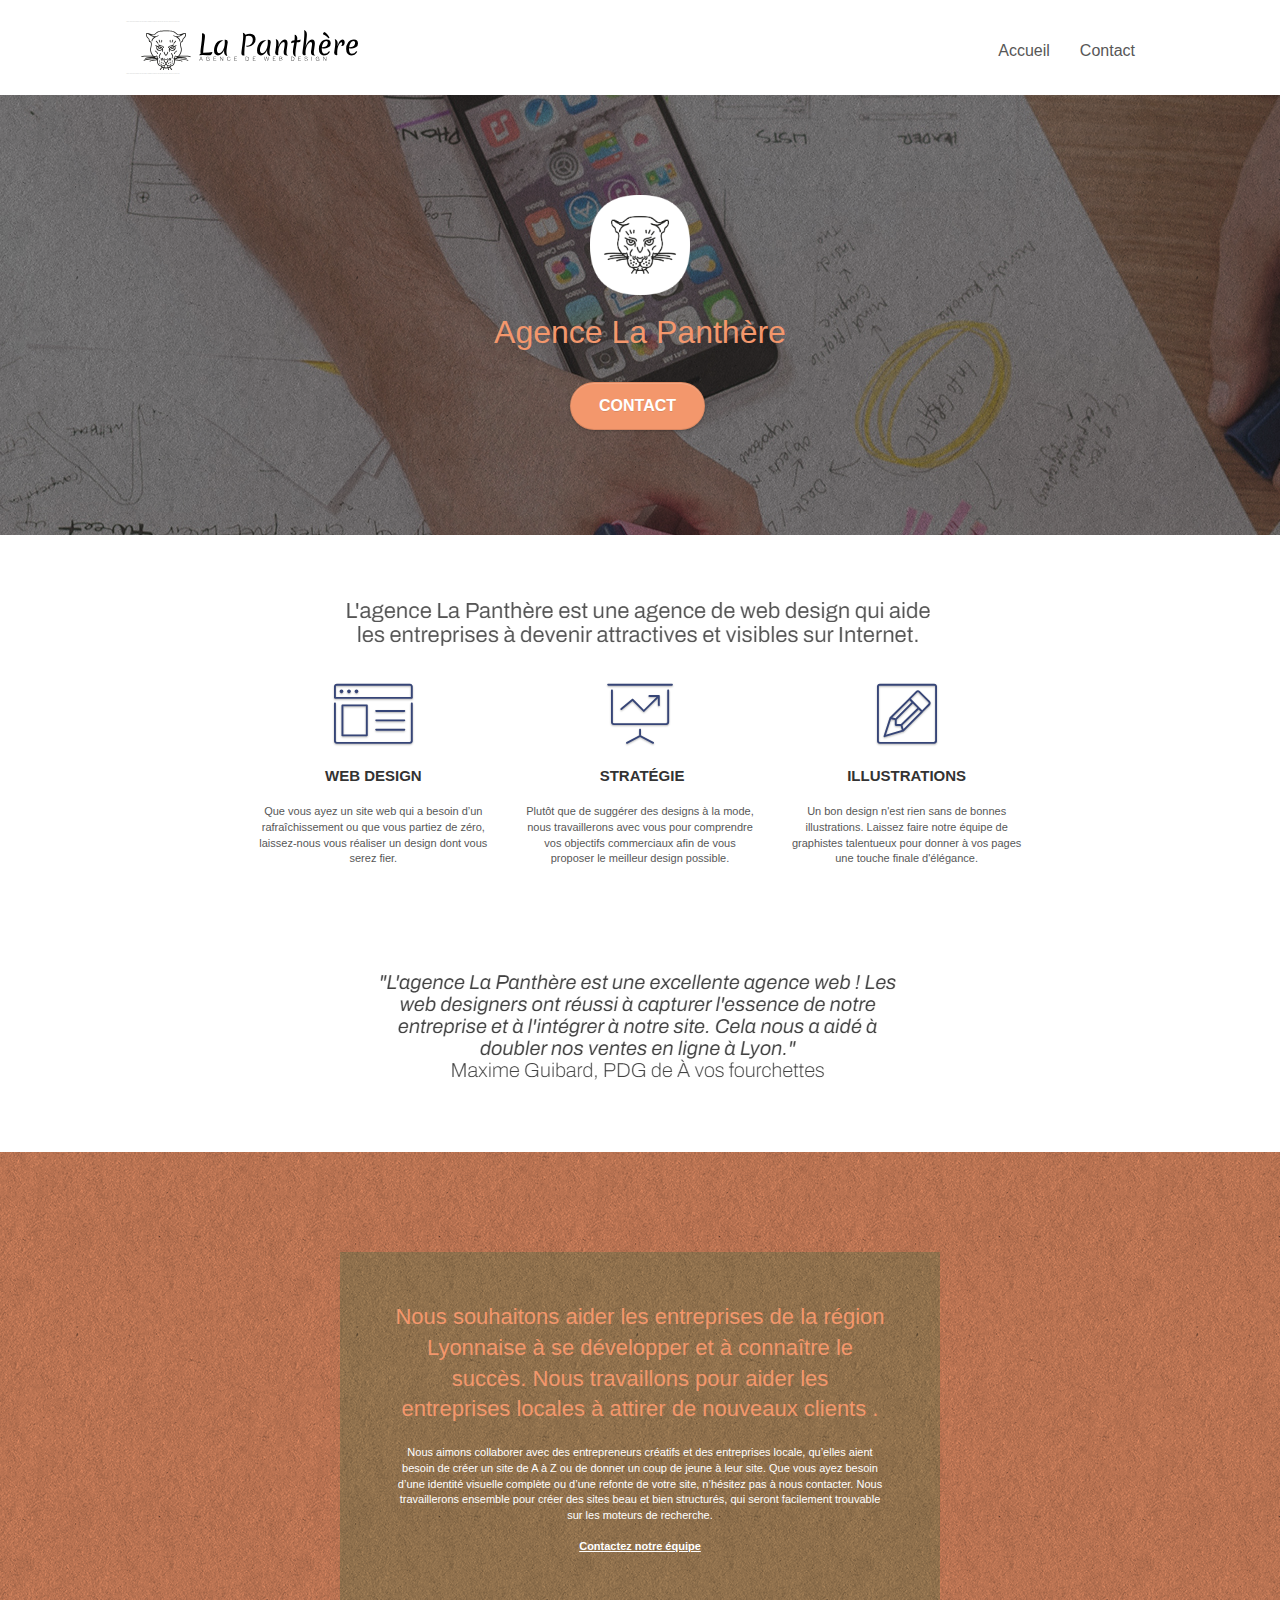
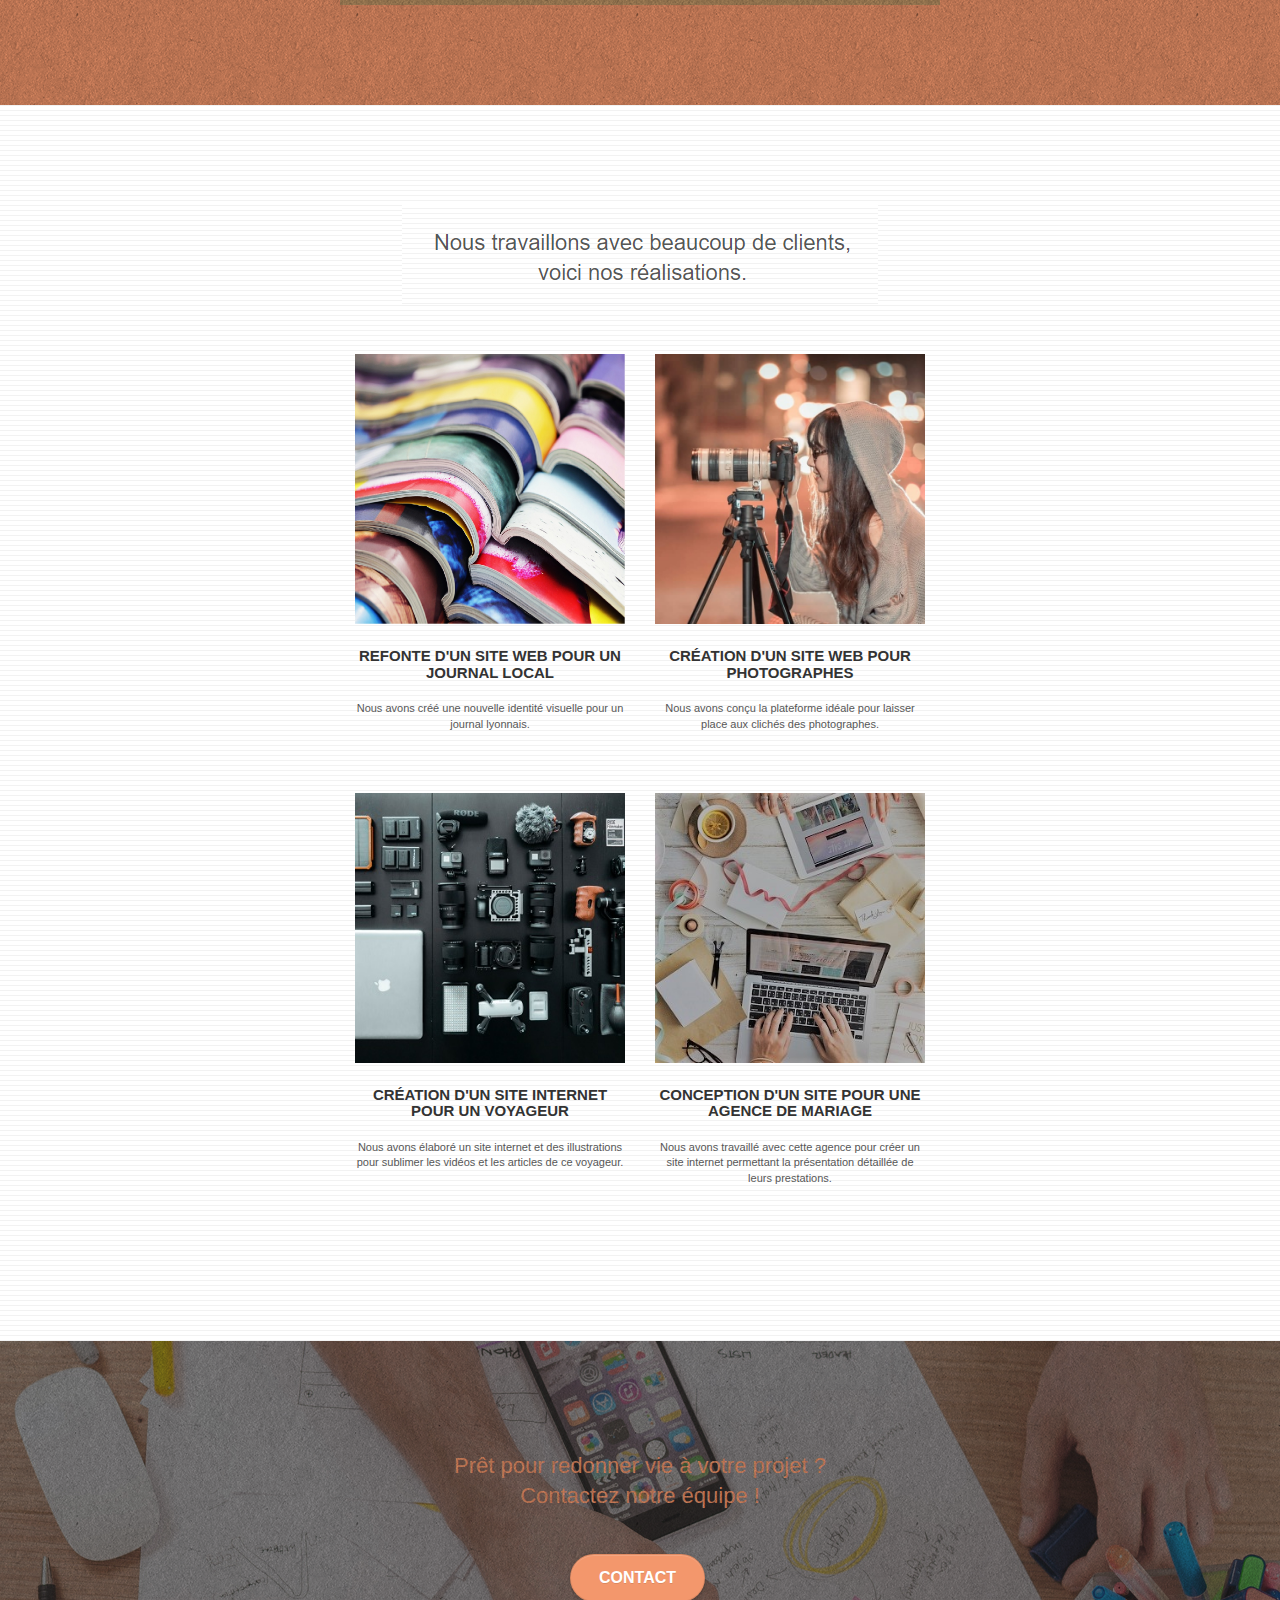
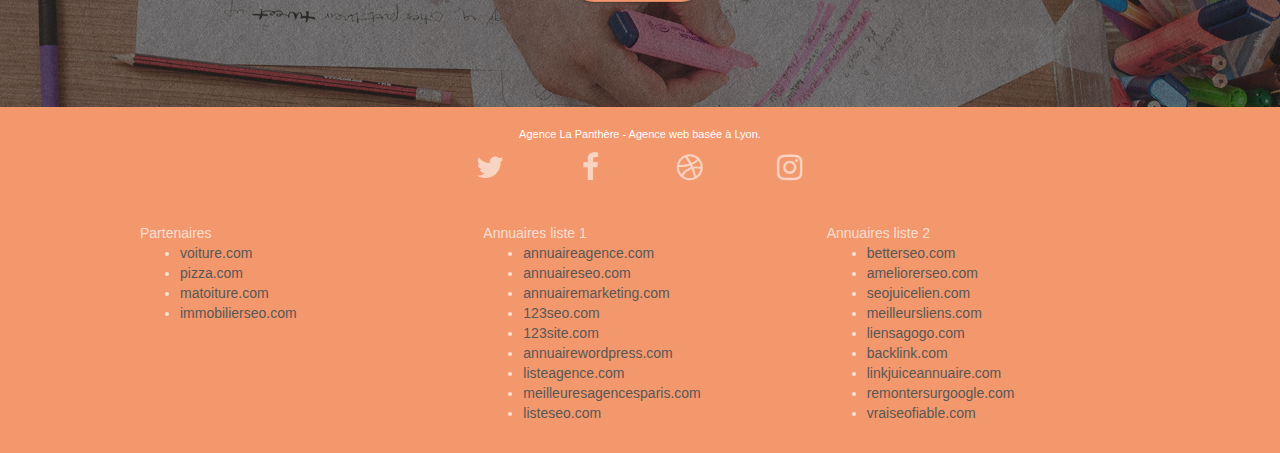
==== commit b254e5e7: "fix lang, title / delete li and min bootstrap / create meta robot" ====
--- a/index.html
+++ b/index.html
@@ -1,10 +1,10 @@
 <!doctype html>
-<html lang="Default">
+<html lang="fr">
 <head>
     <meta charset="utf-8">
-    <meta name="keywords" content="seo, google, site web, site internet, agence design paris, agence design, agence design,agence design,agence design,agence design,agence design,agence design,agence design,agence design">
-    <meta name="description" content="">
-    <meta name="viewport" content="width=device-width, initial-scale=1.0, viewport-fit=cover">
+    <meta name="description" content="La panthère propose ses services à toutes entreprises ayant besoin d'une rénovation de son site web. Laissez notre agence web design rendre votre entreprise attractive et visible sur internet">
+	<meta name="robots" content="index, follow">
+	<meta name="viewport" content="width=device-width, initial-scale=1.0, viewport-fit=cover">
     <link rel="shortcut icon" type="image/png" href="favicon.jpg">
     
 	<link rel="stylesheet" type="text/css" href="./css/bootstrap.css">
@@ -19,7 +19,7 @@
 	<script src="./js/jquery.touchSwipe.js" defer></script>
 	<script src="./js/gmaps.js"></script>
 
-    <title>.</title>
+    <title>La Panthère | Agence web design</title>
 
     
 <!-- Analytics -->
@@ -50,9 +50,7 @@
 						<a href="index.html">Accueil</a>
 					</li>
 					<li>
-					</li>
-					<li>
-						<a href="page2.html">page2 &gt;</a>
+						<a href="contact.html">Contact</a>
 					</li>
 				</ul>
 			</div>
@@ -71,7 +69,7 @@
 					Agence La Panthère
 				</h1>
 				<div class="text-center">
-					<a href="page2.html" class="btn btn-lg btn-clean btn-rd cta-hero btn-atomic-tangerine" id="cta-hero">Contact</a>
+					<a href="contact.html" class="btn btn-lg btn-clean btn-rd cta-hero btn-atomic-tangerine" id="cta-hero">Contact</a>
 				</div>
 			</div>
 		</div>
@@ -141,7 +139,7 @@
 					Nous souhaitons aider les entreprises de la région Lyonnaise à se développer et à connaître le succès. Nous travaillons pour aider les entreprises locales à attirer de nouveaux clients .<br>
 				</h2>
 				<p class="text-center white">
-					Nous aimons collaborer avec des entrepreneurs créatifs et des entreprises locale, qu’elles aient besoin de créer un site de A à Z ou de donner un coup de jeune à leur site. Que vous ayez besoin d’une identité visuelle complète ou d’une refonte de votre site, n’hésitez pas à nous contacter. Nous travaillerons ensemble pour créer des sites beau et bien structurés, qui seront facilement trouvable sur les moteurs de recherche. <br><br><a class="ltc-white bold-link" href="page2.html">Contactez notre équipe</a><br>
+					Nous aimons collaborer avec des entrepreneurs créatifs et des entreprises locale, qu’elles aient besoin de créer un site de A à Z ou de donner un coup de jeune à leur site. Que vous ayez besoin d’une identité visuelle complète ou d’une refonte de votre site, n’hésitez pas à nous contacter. Nous travaillerons ensemble pour créer des sites beau et bien structurés, qui seront facilement trouvable sur les moteurs de recherche. <br><br><a class="ltc-white bold-link" href="contact.html">Contactez notre équipe</a><br>
 				</p>
 			</div>
 		</div>
@@ -209,7 +207,7 @@
 				Prêt pour redonner vie à votre projet ?<br>Contactez notre équipe !
 			</h2>
 			<div class="col-sm-12 text-center">
-				<a href="page2.html" class="btn btn-atomic-tangerine btn-clean btn-rd btn-lg cta-hero">Contact</a>
+				<a href="contact.html" class="btn btn-atomic-tangerine btn-clean btn-rd btn-lg cta-hero">Contact</a>
 			</div>
 		</div>
 	</div>
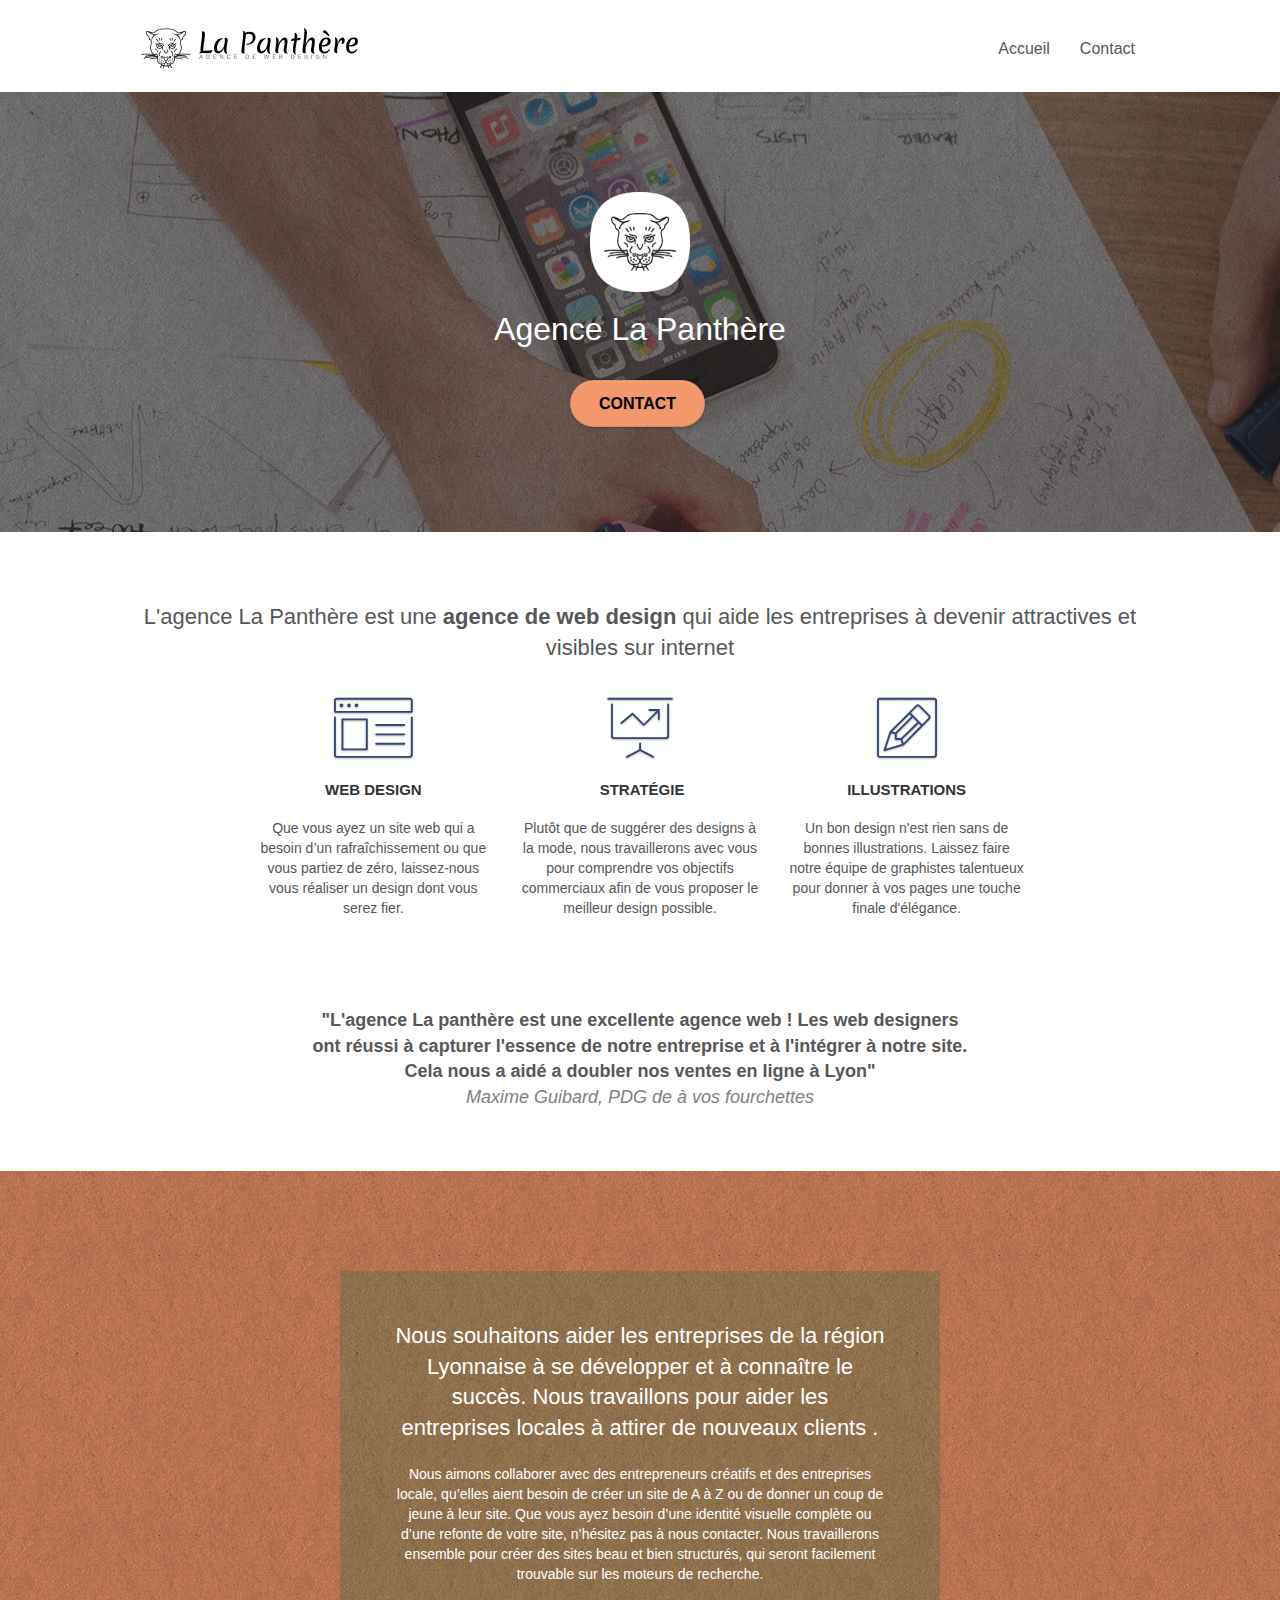
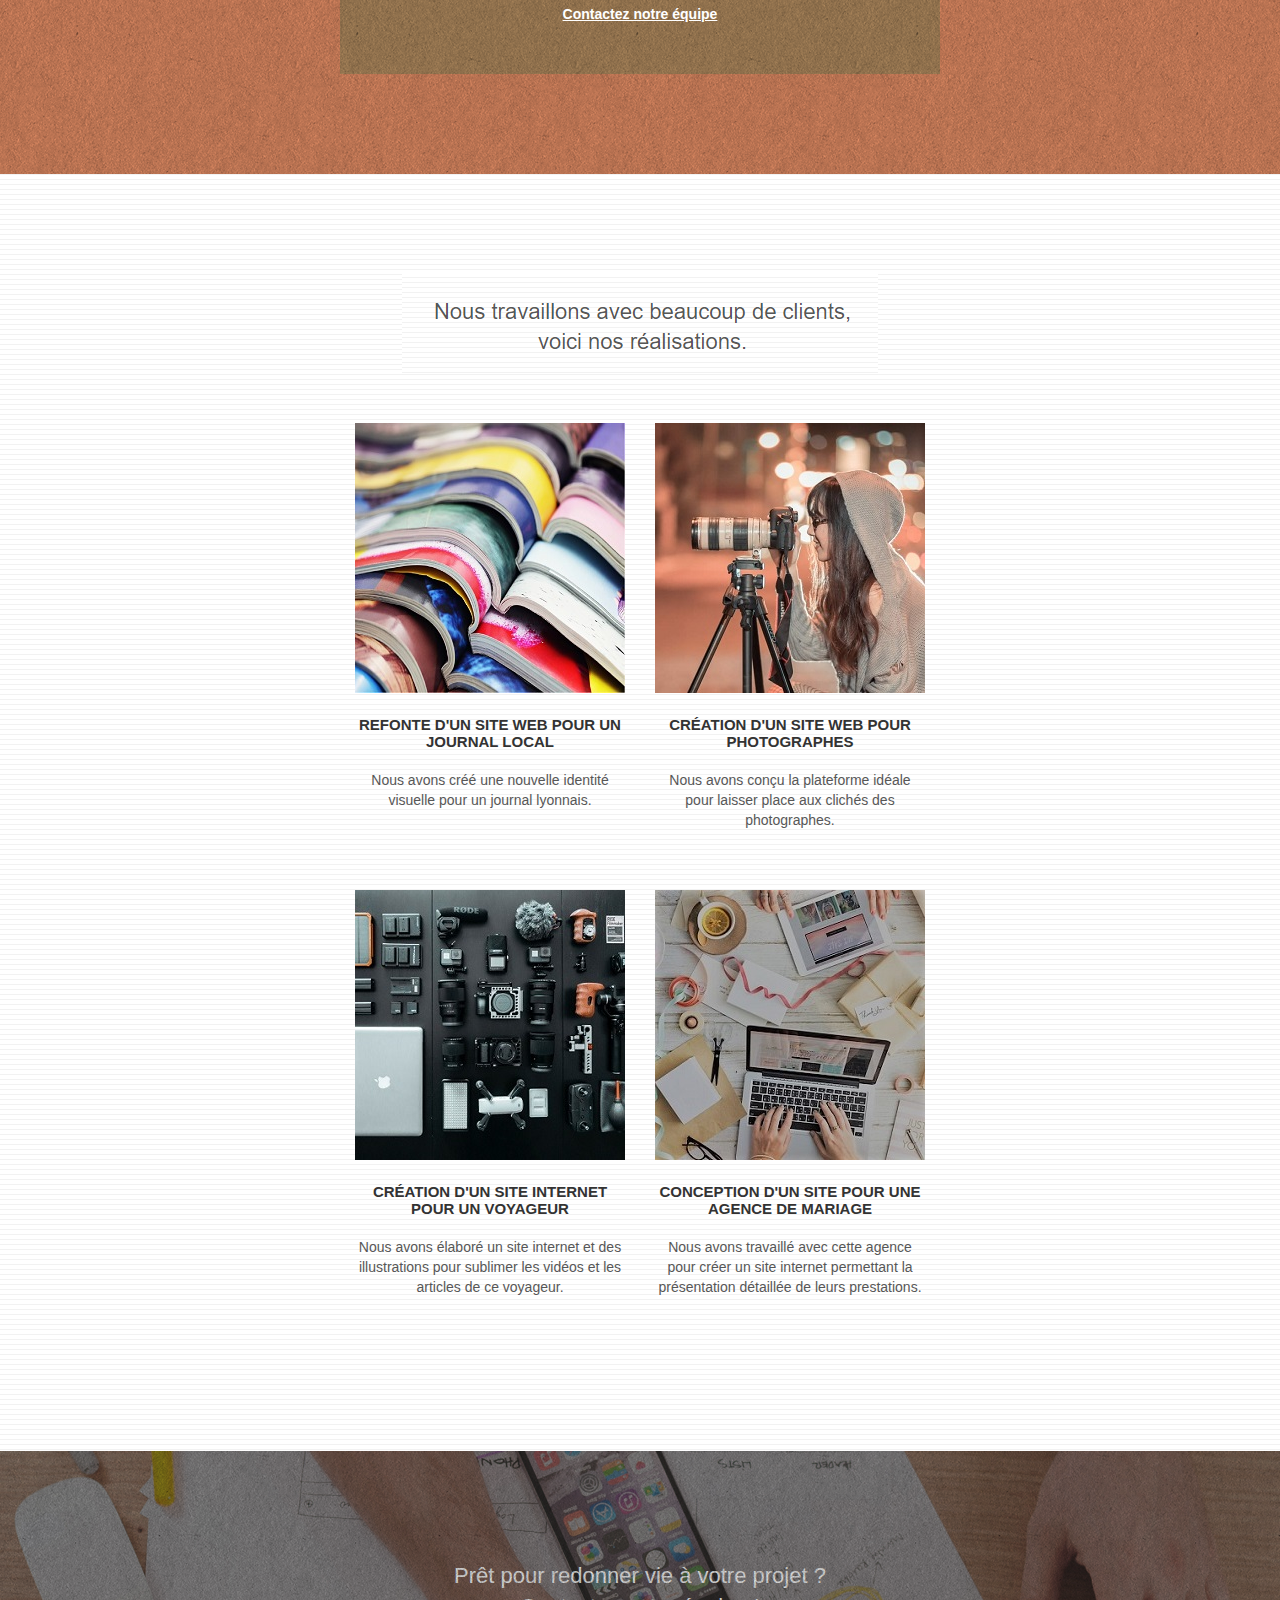
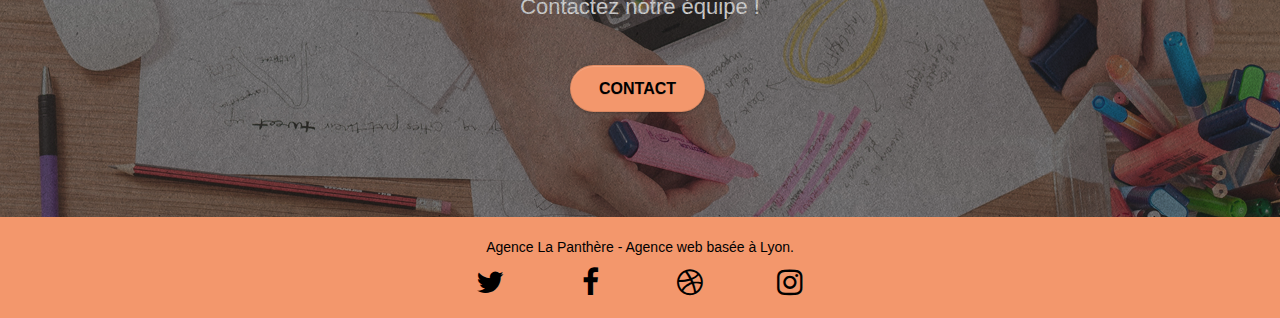
==== commit e3af26d8: "fix blackhat / switch img-txt / change alt img and format / change color / fix footer" ====
--- a/index.html
+++ b/index.html
@@ -37,9 +37,7 @@
 
 		<nav class="navbar row">
 			<div class="navbar-header">
-				<div class="keywords" style="color:#cccccc;font-size:1px;">Agence web à paris, stratégie web, web design, illustrations, design de site web, site web, web, internet, site internet, site</div>
-				<a class="navbar-brand" href="index.html"><img src="img/agence-la-panthere-monochrome.svg" alt="paris web design logo agence web meilleure agence" height="40" /></a>
-				<div class="keywords" style="color:#cccccc;font-size:1px;">Agence web à paris, stratégie web, web design, illustrations, design de site web, site web, web, internet, site internet, site</div>
+				<a class="navbar-brand" href="index.html"><img src="img/agence-la-panthere-monochrome.svg" alt="Logo de l'agence la panthère, agence de web design" height="40" /></a>
 				<button id="nav-toggle" type="button" class="ui-navbar-toggle navbar-toggle" data-toggle="collapse" data-target=".navbar-1">
 					<span class="sr-only">Toggle navigation</span><span class="icon-bar"></span><span class="icon-bar"></span><span class="icon-bar"></span>
 				</button>
@@ -64,8 +62,8 @@
 	<div class="container bloc-lg">
 		<div class="row tight-width-whitespace">
 			<div class="col-sm-12">
-				<img src="img/logo.png" class="center-block image-resize-mode" width="100" alt="Agence La Panthère, agence web paris, création logo paris" />
-				<h1 class="text-center hero-bloc-text tc-white ">
+				<img src="img/logo.png" class="center-block image-resize-mode" width="100" alt="Logo agence web la panthère" />
+				<h1 class="text-center hero-bloc-text white ">
 					Agence La Panthère
 				</h1>
 				<div class="text-center">
@@ -82,7 +80,7 @@
 	<div class="container bloc-md">
 		<div class="row">
 			<div class="col-sm-12 text-center">
-				<img alt="agence web, agence web paris, web design paris, stratégie web" src="img/title.png" />
+				<h2>L'agence La Panthère est une <strong>agence de web design</strong> qui aide les entreprises à devenir attractives et visibles sur internet</h2>
 			</div>
 		</div>
 		<div class="row voffset-lg med-width-whitespace">
@@ -122,8 +120,10 @@
 		</div>
 		<div class="row voffset-lg voffset">
 			<div class="col-xs-12 col-md-8 col-md-offset-2 text-center">
-				<img alt="agence web, agence web paris, web design paris, stratégie web" src="img/citation.png" />
-
+				<p class="citation">
+					<span>"L'agence La panthère est une excellente agence web ! Les web designers ont réussi à capturer l'essence de notre entreprise et à l'intégrer à notre site. Cela nous a aidé a doubler nos ventes en ligne à Lyon"</span>
+					<br><em>Maxime Guibard, PDG de à vos fourchettes</em>
+				</p>
 			</div>
 		</div>
 	</div>
@@ -135,7 +135,7 @@
 	<div class="container bloc-lg">
 		<div class="row tight-width-whitespace black-background">
 			<div class="col-sm-12">
-				<h2 class="mg-md text-center tc-white">
+				<h2 class="mg-md text-center white">
 					Nous souhaitons aider les entreprises de la région Lyonnaise à se développer et à connaître le succès. Nous travaillons pour aider les entreprises locales à attirer de nouveaux clients .<br>
 				</h2>
 				<p class="text-center white">
@@ -157,7 +157,7 @@
 		</div>
 		<div class="row tight-width-whitespace portfolio-row">
 			<div class="col-sm-6">
-				<a href="#" data-lightbox="img/1.jpg" data-gallery-id="gallery-1" data-caption="Refonte d'un site web pour un journal local" data-frame="snapshot-lb"><img src="img/1.jpg" alt="paris web design logo agence web meilleure agence et refonte site web journal" class="img-responsive portfolio-thumb" /></a>
+				<a href="#" data-lightbox="img/1.jpg" data-gallery-id="gallery-1" data-caption="Refonte d'un site web pour un journal local" data-frame="snapshot-lb"><img src="img/1.jpg" alt="Refonte d'un site web pour un journal local" class="img-responsive portfolio-thumb" /></a>
 				<h3 class="mg-md text-center">
 					Refonte d'un site web pour un journal local
 				</h3>
@@ -166,7 +166,7 @@
 				</p>
 			</div>
 			<div class="col-sm-6">
-				<a href="#" data-lightbox="img/2.jpg" data-gallery-id="gallery-1" data-caption="Création d'un site web pour photographes" data-frame="snapshot-lb"><img src="img/2.jpg" class="img-responsive portfolio-thumb" alt="paris web design logo agence web meilleure agence, Création d'un site web pour photographes" /></a>
+				<a href="#" data-lightbox="img/2.jpg" data-gallery-id="gallery-1" data-caption="Création d'un site web pour photographes" data-frame="snapshot-lb"><img src="img/2.jpg" class="img-responsive portfolio-thumb" alt="Création d'un site web pour photographes" /></a>
 				<h3 class="mg-md text-center">
 					Création d'un site web pour photographes
 				</h3>
@@ -177,7 +177,7 @@
 		</div>
 		<div class="row tight-width-whitespace portfolio-row">
 			<div class="col-sm-6">
-				<a href="#" data-lightbox="img/3.bmp" data-gallery-id="gallery-1" data-caption="Création d'un site internet pour un voyageur" data-frame="snapshot-lb"><img src="img/3.bmp" class="img-responsive portfolio-thumb" alt="paris web design logo agence web meilleure agence, Création d'un site web pour voyageur"/></a>
+				<a href="#" data-lightbox="img/3.jpg" data-gallery-id="gallery-1" data-caption="Création d'un site internet pour un voyageur" data-frame="snapshot-lb"><img src="img/3.jpg" class="img-responsive portfolio-thumb" alt="Image creation d'un site internet pour un voyageur"/></a>
 				<h3 class="mg-md text-center">
 					Création d'un site internet pour un voyageur
 				</h3>
@@ -186,7 +186,7 @@
 				</p>
 			</div>
 			<div class="col-sm-6">
-				<a href="#" data-lightbox="img/4.bmp" data-gallery-id="gallery-1" data-caption="Conception d'un site pour une agence de mariage" data-frame="snapshot-lb"><img src="img/4.bmp" class="img-responsive portfolio-thumb" alt="paris web design logo agence web meilleure agence, Création d'un site web pour agence de mariage" /></a>
+				<a href="#" data-lightbox="img/4.jpg" data-gallery-id="gallery-1" data-caption="Conception d'un site pour une agence de mariage" data-frame="snapshot-lb"><img src="img/4.jpg" class="img-responsive portfolio-thumb" alt="Image conception d'un site web pour une agence de mariage" /></a>
 				<h3 class="mg-md text-center">
 					Conception d'un site pour une agence de mariage
 				</h3>
@@ -203,7 +203,7 @@
 <div class="bloc bgc-dark-slate-blue bg-banniere d-bloc bloc-bg-texture texture-paper" id="bloc-5-cta">
 	<div class="container bloc-lg">
 		<div class="row">
-			<h2 class="mg-md text-center tc-white">
+			<h2 class="mg-md text-center white">
 				Prêt pour redonner vie à votre projet ?<br>Contactez notre équipe !
 			</h2>
 			<div class="col-sm-12 text-center">
@@ -219,7 +219,7 @@
 	<div class="container bloc-sm">
 		<div class="row">
 			<div class="col-sm-12">
-				<p class="text-center white">
+				<p class="text-center black">
 					Agence La Panthère - Agence web basée à Lyon.<br>
 				</p>
 				<div class="row row-no-gutters social">
@@ -243,47 +243,9 @@
 							<a class="social" href="index.html"><span class="fa fa-instagram icon-md"></span></a>
 						</div>
 					</div>
-					<div class="keywords" style="color:#F3976C;">Agence web à paris, stratégie web, web design, illustrations, design de site web, site web, web, internet, site internet, site</div>
-				</div>
-				<div class="row">
-					<div class="col-sm-4">
-						Partenaires
-							<ul>
-								<li><a href="voiture.com">voiture.com</a></li>
-								<li><a href="pizza.com">pizza.com</a></li>
-								<li><a href="matoiture.com">matoiture.com</a></li>
-								<li><a href="immobilierseo.com">immobilierseo.com</a></li>
-							</ul>		
-					</div>
-					<div class="col-sm-4">
-						Annuaires liste 1
-						<ul>
-							<li><a href="annuaireagence.com">annuaireagence.com</a></li>
-							<li><a href="annuaireseo.com">annuaireseo.com</a></li>
-							<li><a href="annuairemarketing.com">annuairemarketing.com</a></li>
-							<li><a href="123seoture.com">123seo.com</a></li>
-							<li><a href="123site.com">123site.com</a></li>
-							<li><a href="annuairewordpress.com">annuairewordpress.com</a></li>
-							<li><a href="listeagence.com">listeagence.com</a></li>
-							<li><a href="meilleuresagencesparis.com">meilleuresagencesparis.com</a></li>
-							<li><a href="listeseo.com">listeseo.com</a></li>
-						</ul>
-					</div>
-					<div class="col-sm-4">
-						Annuaires liste 2
-						<ul>
-							<li><a href="betterseo.com">betterseo.com</a></li>
-							<li><a href="ameliorerseo.com">ameliorerseo.com</a></li>
-							<li><a href="seojuicelien.com">seojuicelien.com</a></li>
-							<li><a href="meilleursliens.com">meilleursliens.com</a></li>
-							<li><a href="liensagogo.com">liensagogo.com</a></li>
-							<li><a href="backlink.com">backlink.com</a></li>
-							<li><a href="linkjuiceannuaire.com">linkjuiceannuaire.com</a></li>
-							<li><a href="remontersurgoogle.com">remontersurgoogle.com</a></li>
-							<li><a href="vraiseofiable.com">vraiseofiable.com</a></li>
-						</ul>
-					</div>
-				</div>
+					
+				</div>
+				
 			</div>
 		</div>
 	</div>
--- a/style.css
+++ b/style.css
@@ -39,6 +39,14 @@
     position: relative;
 }
 
+.citation{
+    font-size: 18px;
+    font-weight: bold;
+}
+.citation>em{
+    color: grey;
+    font-weight: 100;
+}
 .bloc .container {
     padding-left: 0;
     padding-right: 0;
@@ -677,7 +685,7 @@
 }
 
 p {
-    font-size: 11px;
+    font-size: 14px;
 }
 
 .tight-width-whitespace {
@@ -739,6 +747,13 @@
     color: #FFFFFF!important;
 }
 
+.black{
+    color: #000000!important;
+}
+
+.icon-md{
+    color: #000000!important;
+}
 .portfolio-thumb {
     margin-bottom: 24px;
 }
@@ -780,7 +795,7 @@
 
 .btn-atomic-tangerine {
     background: #F3976C;
-    color: #FFFFFF!important;
+    color: #000000!important;
 }
 
 .btn-atomic-tangerine:hover {
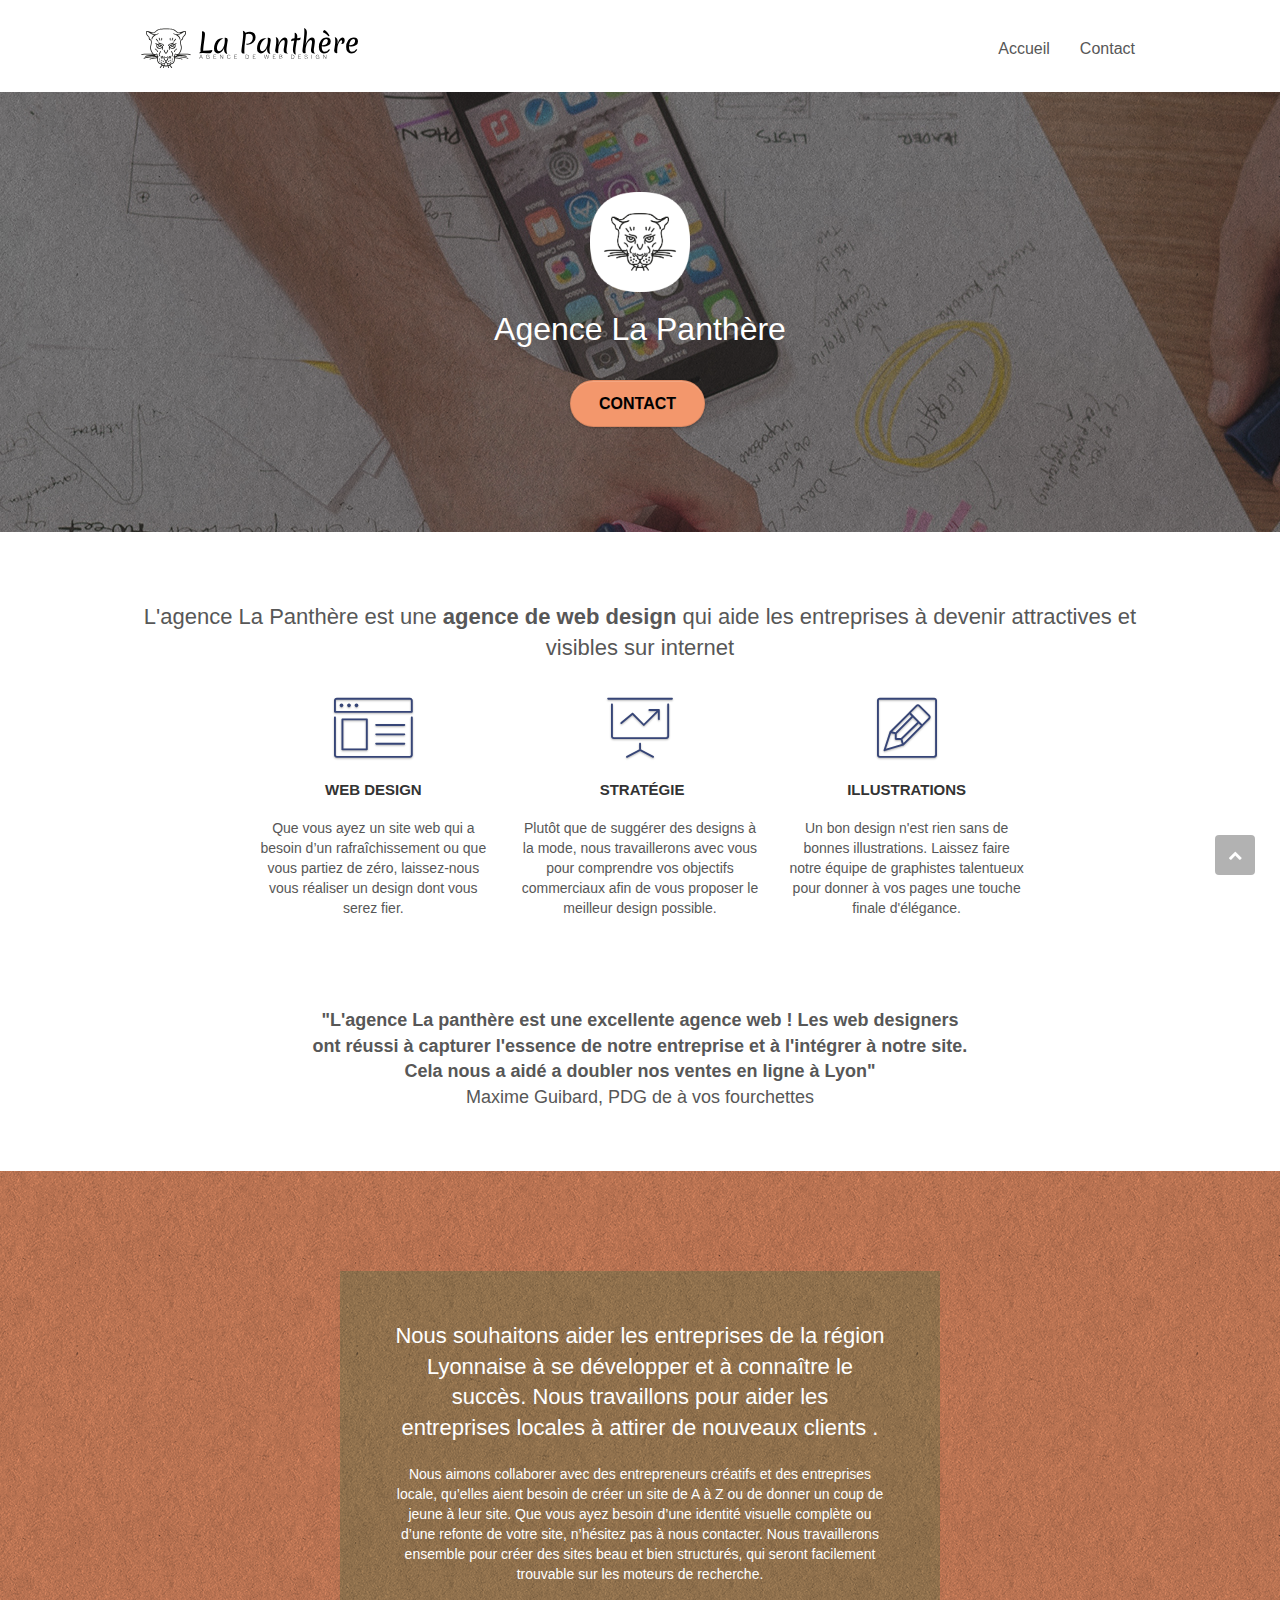
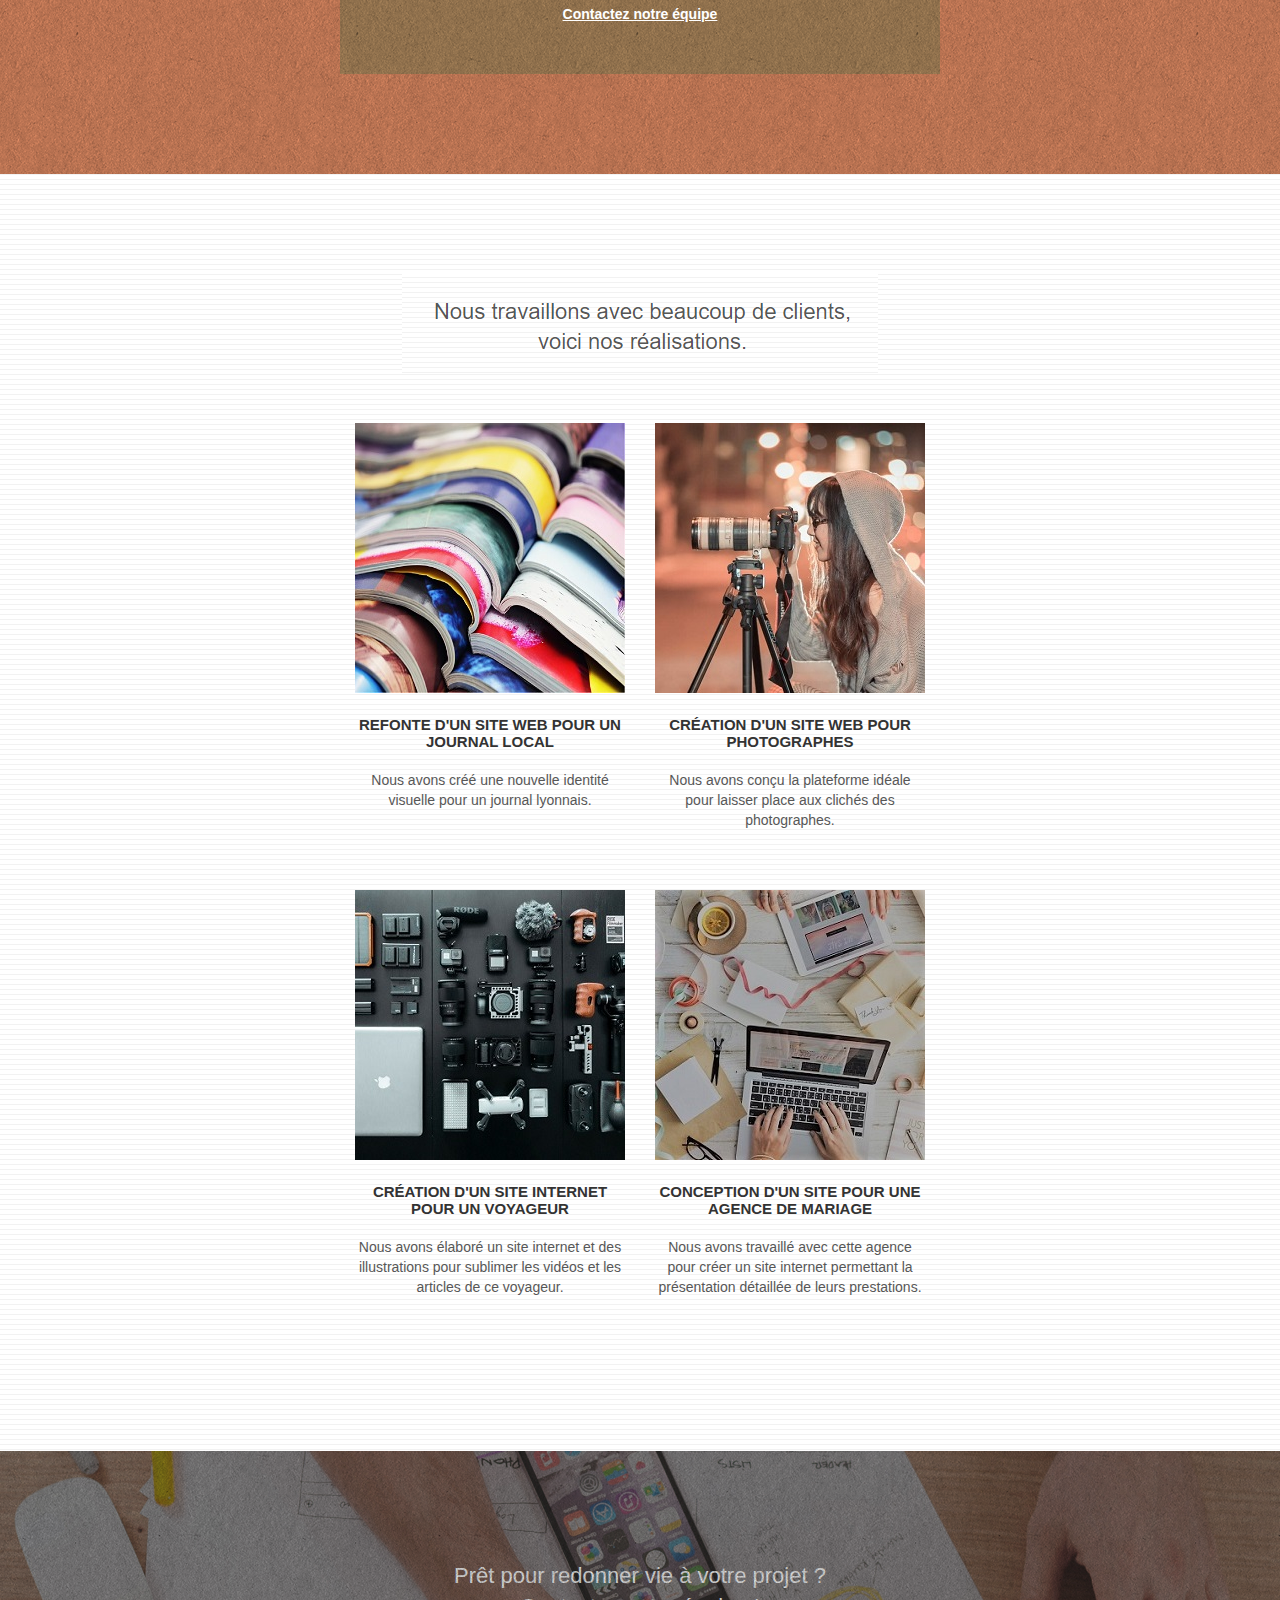
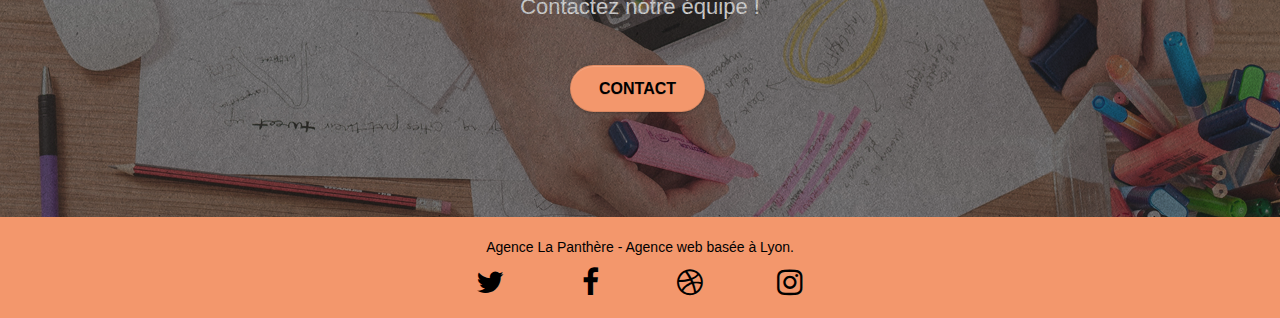
==== commit 2ba67d39: "fix scroll to top / color text and social network page contact" ====
--- a/index.html
+++ b/index.html
@@ -122,7 +122,7 @@
 			<div class="col-xs-12 col-md-8 col-md-offset-2 text-center">
 				<p class="citation">
 					<span>"L'agence La panthère est une excellente agence web ! Les web designers ont réussi à capturer l'essence de notre entreprise et à l'intégrer à notre site. Cela nous a aidé a doubler nos ventes en ligne à Lyon"</span>
-					<br><em>Maxime Guibard, PDG de à vos fourchettes</em>
+					<br>Maxime Guibard, PDG de à vos fourchettes
 				</p>
 			</div>
 		</div>
@@ -214,6 +214,10 @@
 </div>
 <!-- bloc-5-cta END -->
 
+<!-- ScrollToTop Button -->
+<a class="bloc-button btn btn-d scrollToTop" role="button" aria-label="retour en haut" onclick="scrollToTarget('1')"><span class="fa fa-chevron-up"></span></a>
+<!-- ScrollToTop Button END-->
+
 <!-- Footer - bloc-8 -->
 <div class="bloc bgc-atomic-tangerine d-bloc" id="bloc-8">
 	<div class="container bloc-sm">
@@ -225,22 +229,22 @@
 				<div class="row row-no-gutters social">
 					<div class="col-sm-3">
 						<div class="text-center">
-							<a class="social" href="index.html"><span class="fa fa-twitter icon-md"></span></a>
-						</div>
-					</div>
-					<div class="col-sm-3">
-						<div class="text-center">
-							<a class="social" href="index.html"><span class="fa fa-facebook icon-md"></span></a>
-						</div>
-					</div>
-					<div class="col-sm-3">
-						<div class="text-center">
-							<a class="social" href="index.html"><span class="fa fa-dribbble icon-md"></span></a>
-						</div>
-					</div>
-					<div class="col-sm-3">
-						<div class="text-center">
-							<a class="social" href="index.html"><span class="fa fa-instagram icon-md"></span></a>
+							<a class="social" aria-label="Twitter" href="http://www.twitter.fr/"><span class="fa fa-twitter icon-md"></span></a>
+						</div>
+					</div>
+					<div class="col-sm-3">
+						<div class="text-center">
+							<a class="social" aria-label="Facebook" href="http://www.facebook.fr/"><span class="fa fa-facebook icon-md"></span></a>
+						</div>
+					</div>
+					<div class="col-sm-3">
+						<div class="text-center">
+							<a class="social" aria-label="Dribble" href="http://www.dribble.fr/"><span class="fa fa-dribbble icon-md"></span></a>
+						</div>
+					</div>
+					<div class="col-sm-3">
+						<div class="text-center">
+							<a class="social" aria-label="Instagram" href="http://www.instagram.com/"><span class="fa fa-instagram icon-md"></span></a>
 						</div>
 					</div>
 					
--- a/style.css
+++ b/style.css
@@ -41,11 +41,9 @@
 
 .citation{
     font-size: 18px;
+}
+.citation>span{
     font-weight: bold;
-}
-.citation>em{
-    color: grey;
-    font-weight: 100;
 }
 .bloc .container {
     padding-left: 0;
@@ -457,6 +455,10 @@
     margin: 0 5px 5px 0;
 }
 
+.fa-chevron-up{
+    color: #FFFFFF!important;
+}
+
 .btn.pull-right {
     margin: 0 0 5px 5px;
 }
@@ -524,7 +526,7 @@
     position: fixed;
     bottom: 20px;
     right: 20px;
-    opacity: 0;
+    opacity: 1;
     z-index: 500;
     transition: all .3s ease-in-out;
 }
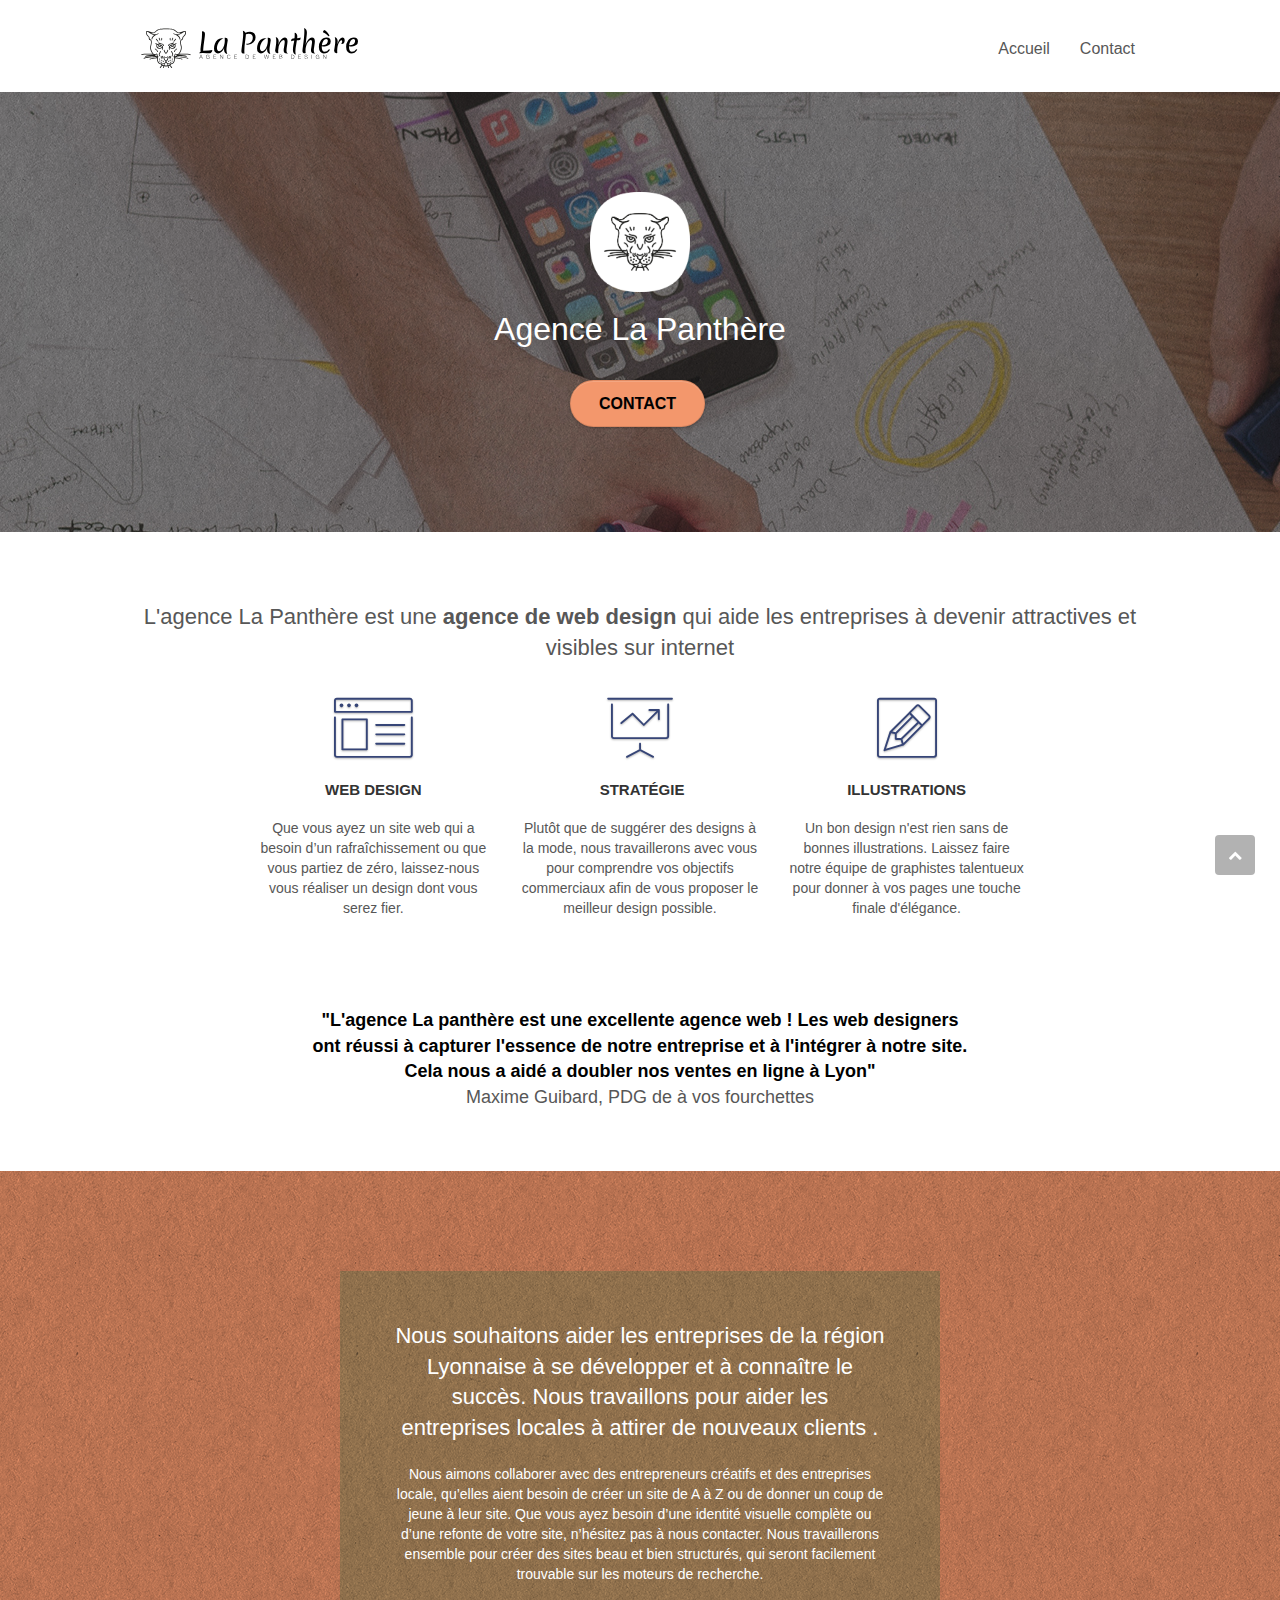
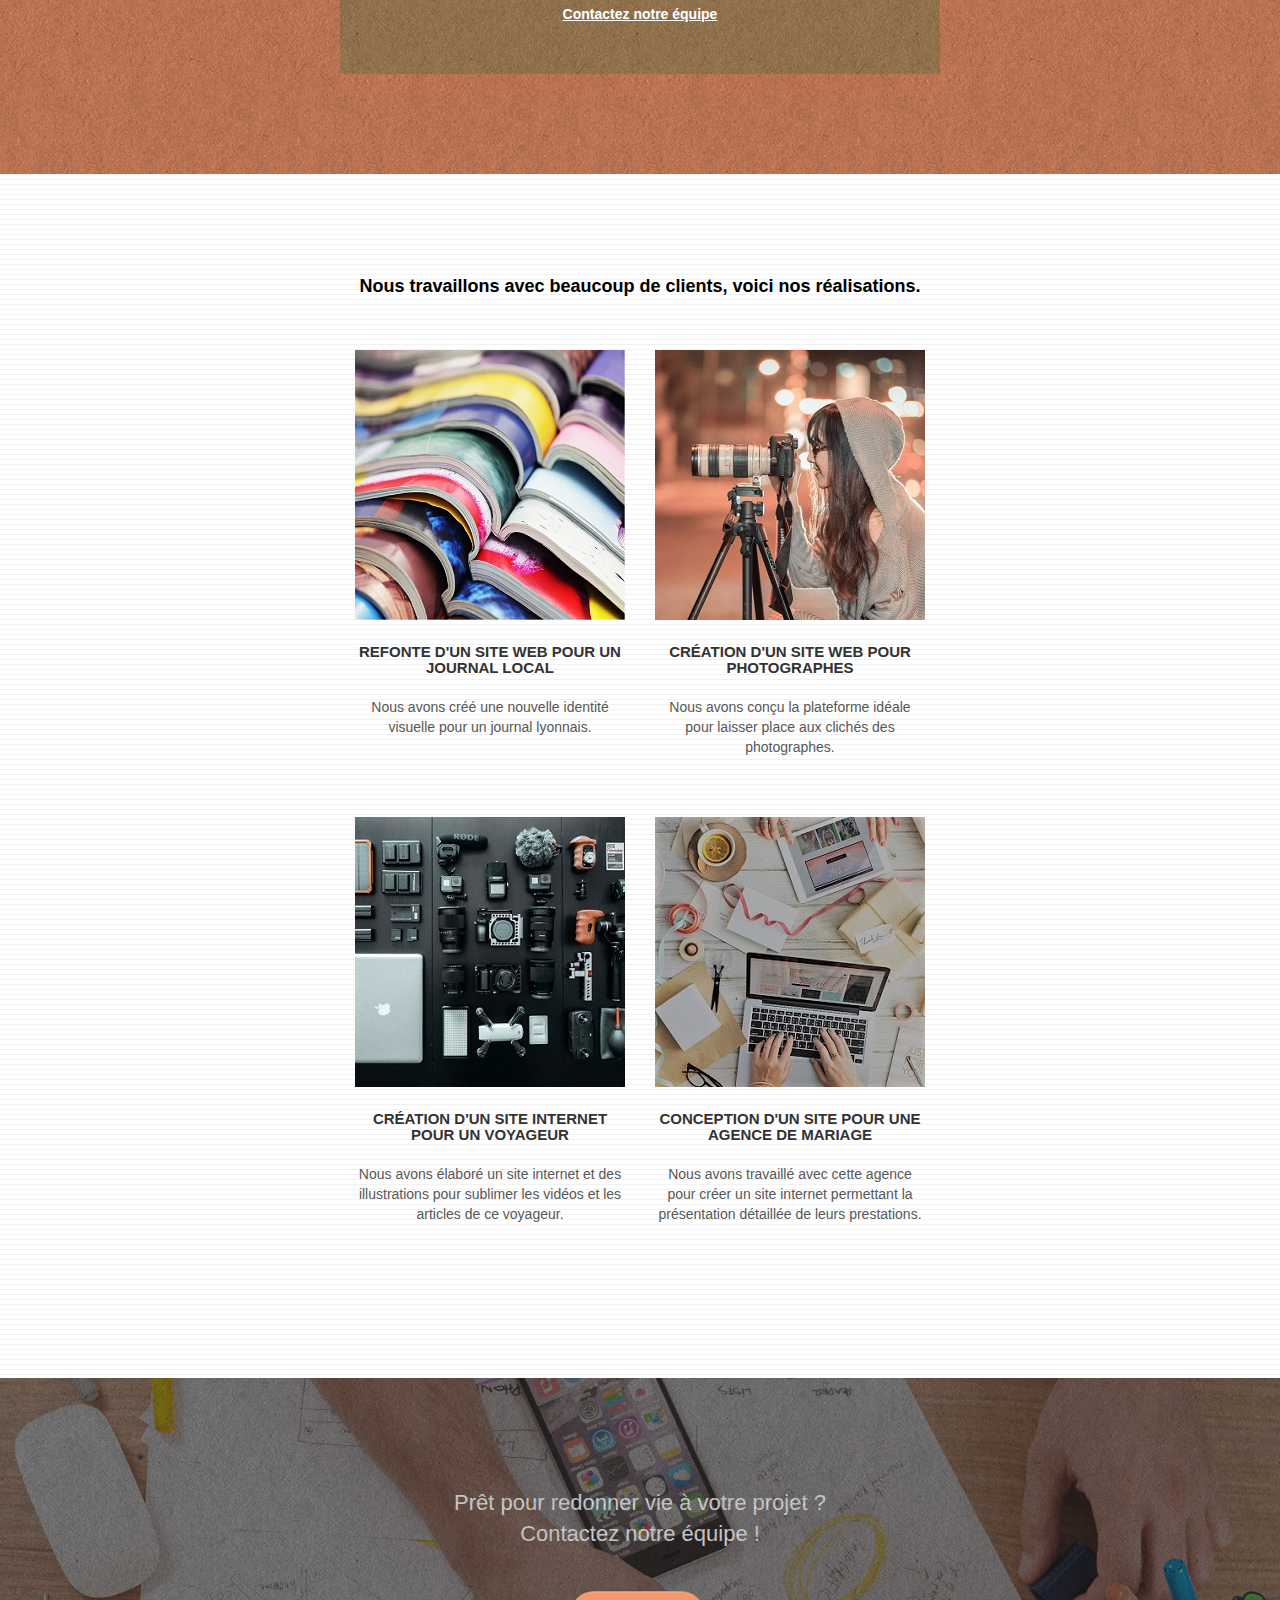
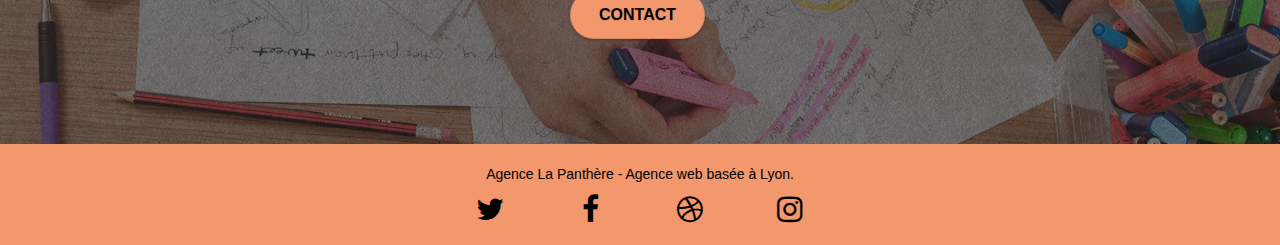
==== commit 8fca99f0: "adjust responsive / fix img" ====
--- a/index.html
+++ b/index.html
@@ -151,8 +151,8 @@
 <div class="bloc bgc-white bg-lines-h2-bg bg-repeat l-bloc" id="bloc-4-portfolio">
 	<div class="container bloc-lg">
 		<div class="row">
-			<div class="col-sm-12 text-center">
-				<img alt="agence web, agence web paris, web design paris, stratégie web" src="img/title2.png" />
+			<div class="col-sm-12 text-center citation">
+				<span>Nous travaillons avec beaucoup de clients, voici nos réalisations.</span>
 			</div>
 		</div>
 		<div class="row tight-width-whitespace portfolio-row">
--- a/style.css
+++ b/style.css
@@ -43,7 +43,8 @@
     font-size: 18px;
 }
 .citation>span{
-    font-weight: bold;
+    font-weight: 900;
+    color: black;
 }
 .bloc .container {
     padding-left: 0;
@@ -839,7 +840,7 @@
 }
 
 .bg-presentation {
-    background-image: url("img/image-de-presentation.bmp");
+    background-image: url("img/image-de-presentation.jpg");
 }
 
 @media (max-width: 1024px) {
@@ -1043,6 +1044,17 @@
         width: 180px;
         height: 320px;
     }
+    .social{
+        display: flex;
+        place-content: space-evenly;
+    }
+    .img-responsive{
+        margin: auto; 
+    }
+    .row{
+        text-align: -webkit-center;
+    }
+      
 }
 
 @media (max-width: 400px) {
